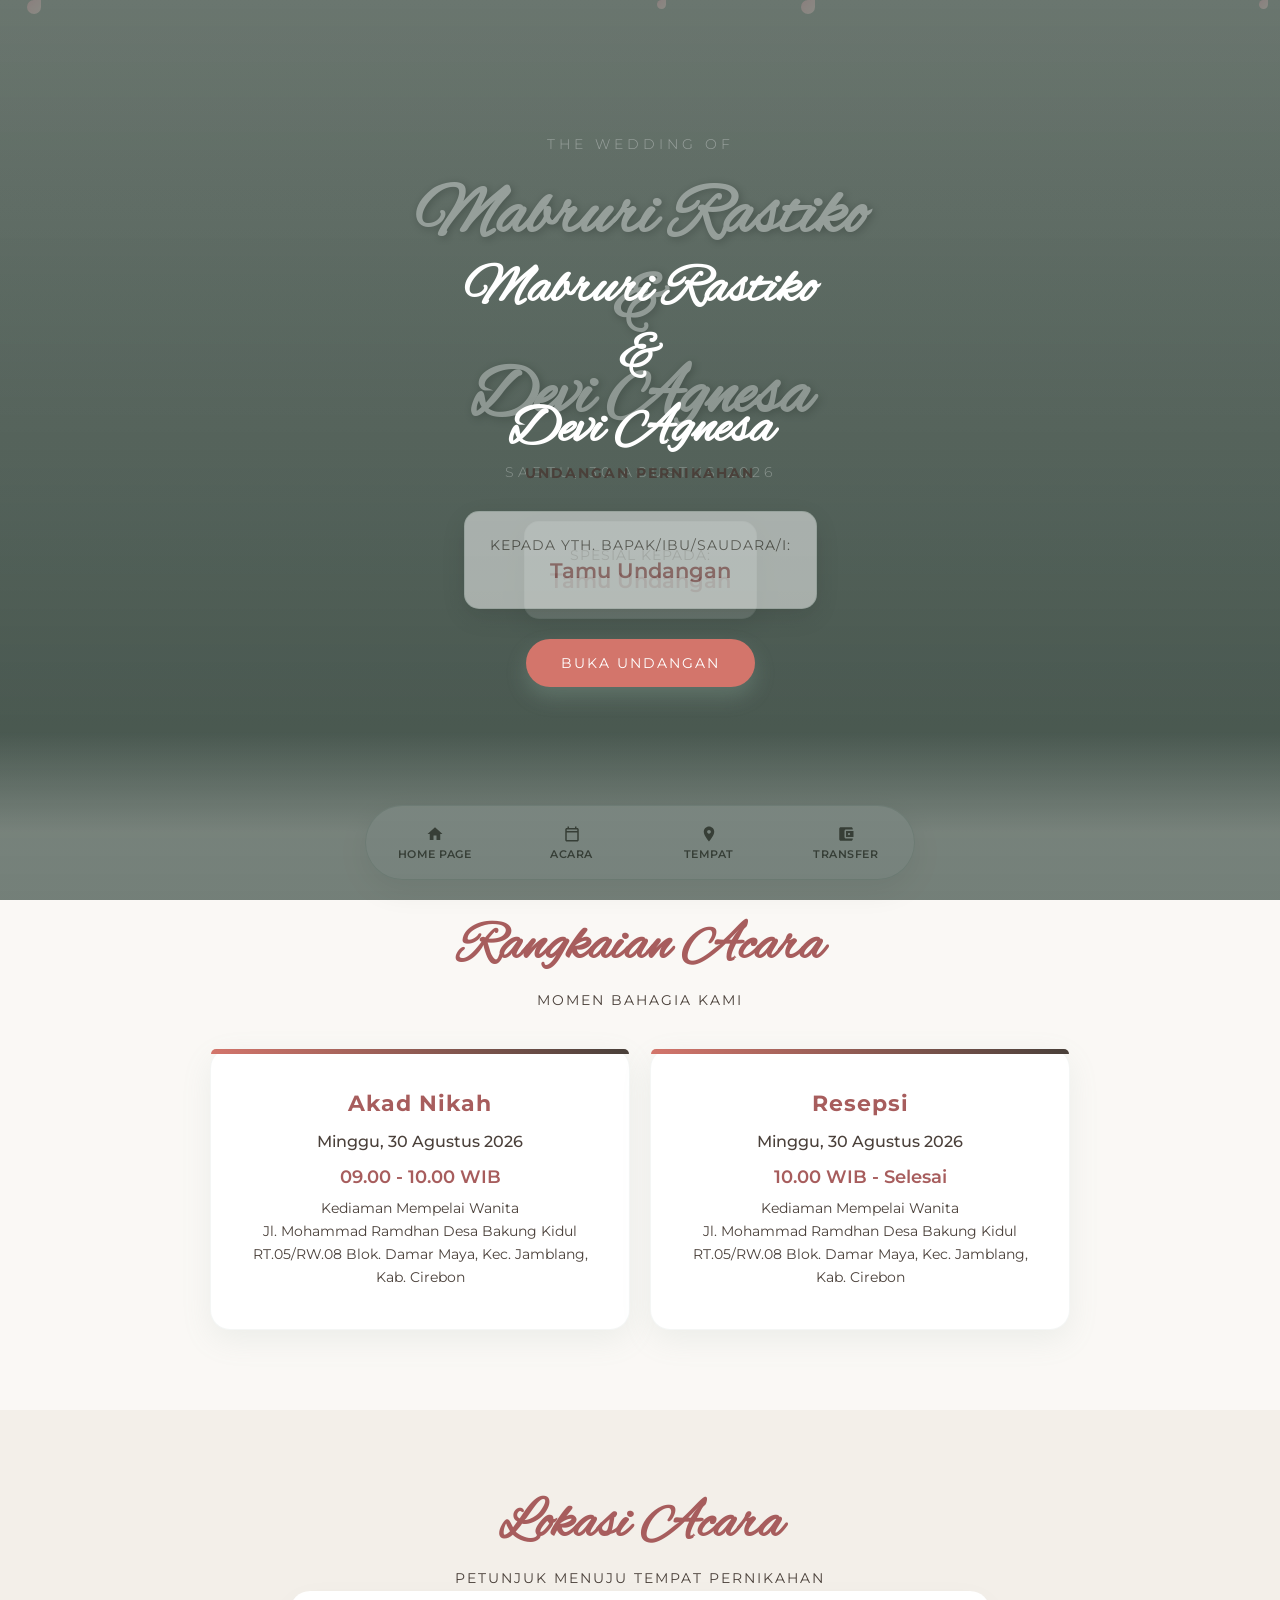
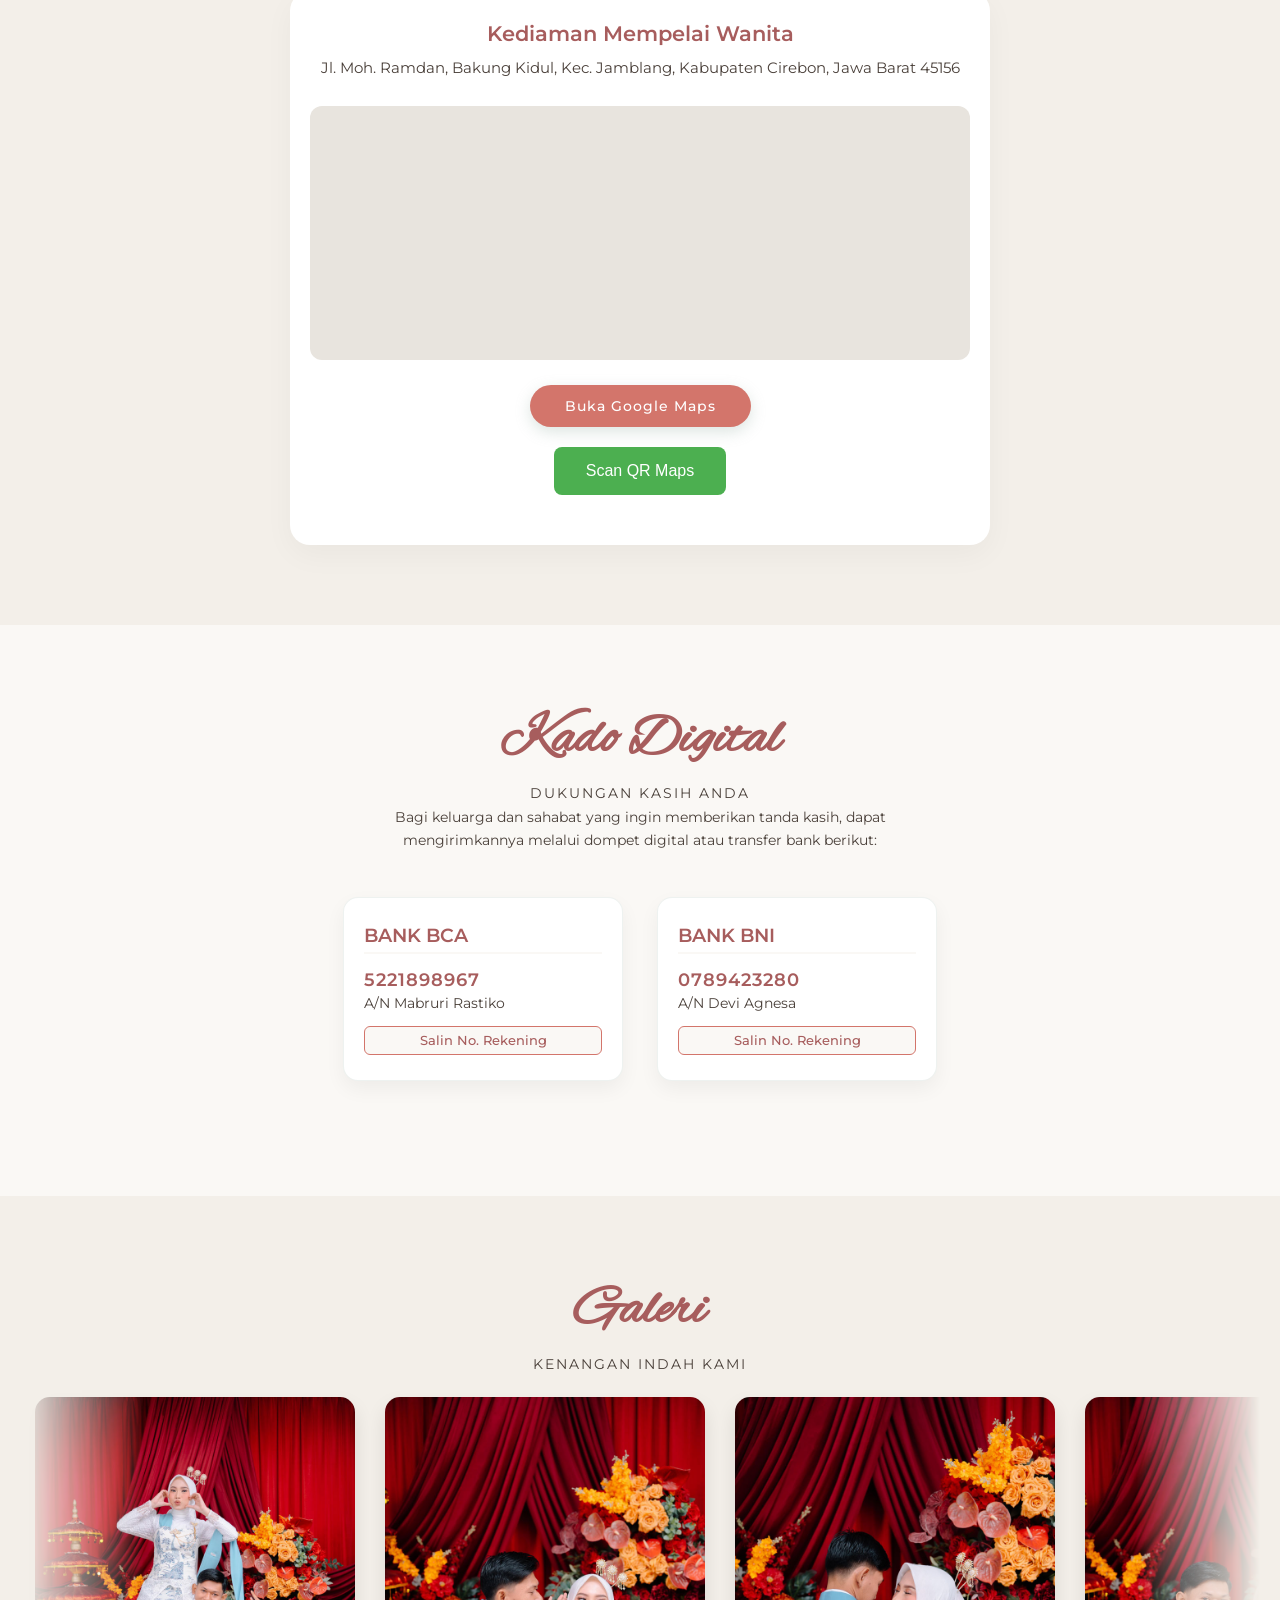
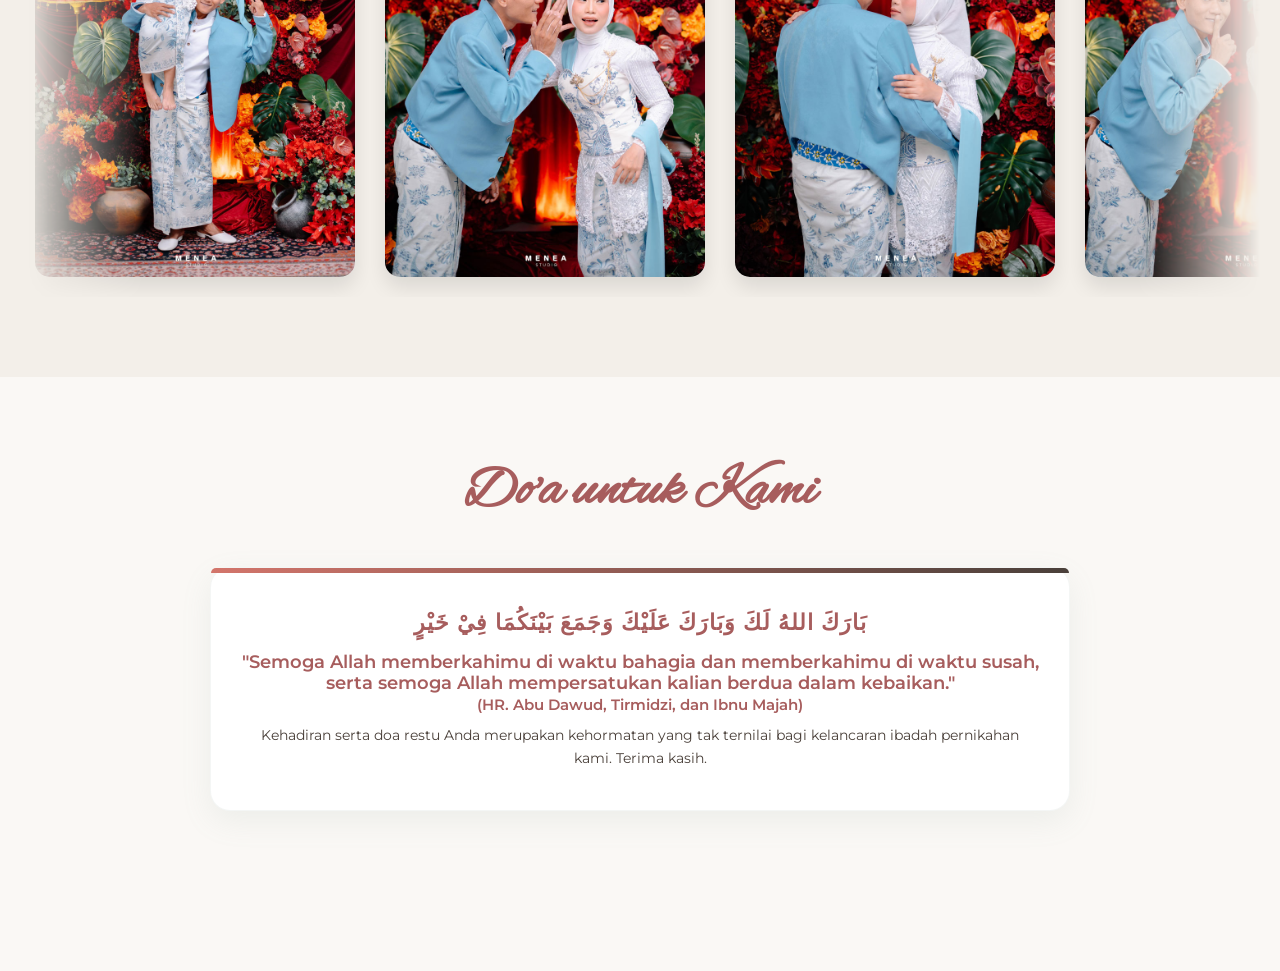
==== index.html @ abb22666 "Update index.html" ====
<!DOCTYPE html>
<html lang="id">
<head>
    <meta charset="UTF-8">
    <meta name="viewport" content="width=device-width, initial-scale=1.0">
    <meta property="og:image" content="https://raw.githubusercontent.com/CERBER17/UndiAi/refs/heads/main/img/imgpng01.jpg">
    <title>Undangan Pernikahan Mabruri Rastiko & Devi Agnesa</title>
    <!-- Google Fonts -->
    <link rel="preconnect" href="https://fonts.googleapis.com">
    <link rel="preconnect" href="https://fonts.gstatic.com" crossorigin>
    <link href="https://fonts.googleapis.com/css2?family=Alex+Brush&family=Montserrat:wght@300;400;500;600&display=swap" rel="stylesheet">
    <!-- css -->
    <link rel="stylesheet" href="css/qr.css">
   
    <style>
/* galeri slide */
/* --- 5. GALERI SECTION (Infinite Slider & Lazyload) --- */
        #galeri {
            overflow: hidden;
            width: 100%;
        }

        

        .slider-wrapper {
            position: relative;
            width: 100vw;
            max-width: 100%;
            overflow: hidden;
            padding: 20px 0;
            /* Gradient mask for smooth edge fading */
            mask-image: linear-gradient(to right, transparent, black 10%, black 90%, transparent);
            -webkit-mask-image: linear-gradient(to right, transparent, black 10%, black 90%, transparent);
        }

        .slider-track {
            display: flex;
            width: calc(300px * 10); /* Adjust based on image count * 2 for loop */
            animation: scroll 30s linear infinite;
        }

        .slider-track:hover {
            animation-play-state: paused;
        }

        .slide {
           /* width: 300px;
            height: 400px; */
            margin: 0 15px;
            border-radius: 15px;
            overflow: hidden;
            box-shadow: 0 10px 20px rgba(0,0,0,0.1);
            position: relative;
            background-color: #eee;
        }

       /* .slide img {
            width: 100%;
            height: 200px;
            object-fit: cover;
            transition: transform 0.5s ease;
            display: block;
        }
*/

        /* Lazy Load Effect */
        .slide img {
           width: 320px;
            height: 480px; 
            object-fit: cover;
            display: block ;
          /*  opacity: 0;
            transform: scale(1.05); */
            transition: opacity 1s ease, transform 1s ease;
        }
        .slide img.loaded {
            opacity: 1;
            transform: scale(1);
        }

        @keyframes scroll {
            0% { transform: translateX(0); }
            100% { transform: translateX(calc(-300px * 5 - 15px * 10)); } /* Scroll half the track */
        }

/* galeri slide */
        /* CSS Reset & Variabel */
        * {
            margin: 0;
            padding: 0;
            box-sizing: border-box;
            scroll-behavior: smooth;
        }

:root {
            --primary: #D3756B; /* Sage green estetik */
            --overlaytext: #FFF; /* Sage green estetik */
            --primary-dark: #A75D5D;
            --accent: #4A403A; /* Gold lembut */
            --bg-light: #faf8f5; /* Off-white hangat */
            --text-dark: #A75D5D;
            --text-muted: #4A403A;
}


        body {
            font-family: 'Montserrat', sans-serif;
            background-color: var(--bg-light);
            color: var(--text-dark);
            overflow-x: hidden;
            padding-bottom: 80px; /* Ruang untuk navbar bawah */
            text-align: center;
        }

        /* Efek Bunga Berjatuhan (Sakura/Kelopak) */
        .petal-container {
            position: fixed;
            top: 0;
            left: 0;
            width: 100%;
            height: 100%;
            pointer-events: none;
            z-index: 9999;
            overflow: hidden;
        }

        .petal {
            position: absolute;
            background: linear-gradient(135deg, #ffc0cb, #ffe4e1);
            border-radius: 150% 0 150% 150%;
            opacity: 0.6;
            animation: fall linear infinite;
        }

        @keyframes fall {
            0% {
                transform: translateY(-20px) rotate(0deg);
                opacity: 0;
            }
            10% {
                opacity: 0.8;
            }
            90% {
                opacity: 0.8;
            }
            100% {
                transform: translateY(105vh) translateX(80px) rotate(360deg);
                opacity: 0;
            }
        }

        /* Struktur Halaman / Section */
        section {
            min-height: 50vh;
            padding: 80px 20px;
            display: block;
            position: relative;
        }

        /* 1. HOME PAGE SECTION */
        #home {
            background: linear-gradient(rgba(44, 62, 53, 0.45), rgba(44, 62, 53, 0.65)), 
                        url('https://raw.githubusercontent.com/CERBER17/UndiAi/refs/heads/main/img/header.jpg?auto=format&fit=crop&w=1200&q=80') no-repeat center center/cover;
            color: #fff;
            padding-top: 15vh;
            
           }

        #home::after {
            content: '';
            position: absolute;
            bottom: 0;
            left: 0;
            width: 100%;
            height: 100px;
            background: linear-gradient(to top, var(--bg-light), transparent);
        }

        .home-title {
            font-family: 'Alex Brush', cursive;
            font-size: 4.5rem;
            color: #fff;
            text-shadow: 2px 2px 8px rgba(0,0,0,0.3);
            margin: 20px 0;
            animation: fadeIn 2s ease-in-out;
        }

        .home-subtitle {
            font-size: 0.9rem;
            letter-spacing: 4px;
            text-transform: uppercase;
            font-weight: 300;
        }
 
        .home-date {
            font-size: 1.2rem;
            letter-spacing: 2px;
            border-top: 1px solid rgba(255,255,255,0.4);
            border-bottom: 1px solid rgba(255,255,255,0.4);
            padding: 10px 25px;
            margin-top: 25px;
            display: inline-block;
        }

        /* Box Nama Tamu Digital */
        .guest-box {
            background: rgba(255, 255, 255, 0.9);
            color: var(--text-dark);
            padding: 25px;
            border-radius: 15px;
            display: inline-block;
            margin-top: 40px;
            box-shadow: 0 8px 25px rgba(0,0,0,0.2);
            opacity: 0.5;
            max-width: 90%,
            width: 320px;
            border: 1px solid rgba(143, 168, 155, 0.3);
        }

        .guest-box p {
            font-size: 0.85rem;
            text-transform: uppercase;
            letter-spacing: 1px;
            color: var(--text-muted);
            margin-bottom: 5px;
        }

        .guest-name {
            font-size: 1.3rem;
            font-weight: 600;
            color: var(--primary-dark);
        }

        /* 2. ACARA SECTION */
        #acara {
            background-color: var(--bg-light);
        }

        .section-title {
            font-family: 'Alex Brush', cursive;
            font-size: 3.5rem;
            color: var(--primary-dark);
            margin-bottom: 10px;
        }

        .section-subtitle {
            font-size: 0.85rem;
            letter-spacing: 2px;
            text-transform: uppercase;
            color: var(--text-muted);
            margin-bottom: 5px;
        }

        .container-box {
            max-width: 900px;
            margin: 40px auto 0 auto;
            width: 100%;
            display: table;
            table-layout: fixed;
            border-collapse: separate;
            border-spacing: 20px 0;
        }

        .acara-card {
            display: table-cell;
            background: #ffffff;
            padding: 40px 30px;
            border-radius: 20px;
            box-shadow: 0 10px 30px rgba(143, 168, 155, 0.12);
            border: 1px solid rgba(143, 168, 155, 0.1);
            transition: transform 0.3s ease, box-shadow 0.3s ease;
            position: relative;
            vertical-align: top;
        }

        .acara-card:hover {
            transform: translateY(-5px);
            box-shadow: 0 15px 35px rgba(143, 168, 155, 0.22);
        }

        .acara-card::before {
            content: '';
            position: absolute;
            top: 0;
            left: 0;
            width: 100%;
            height: 5px;
            background: linear-gradient(to right, var(--primary), var(--accent));
            border-radius: 20px 20px 0 0;
        }

        .acara-card h3 {
            font-size: 1.4rem;
            color: var(--primary-dark);
            margin-bottom: 15px;
            letter-spacing: 1px;
        }

        .acara-card .time {
            font-size: 1.1rem;
            font-weight: 600;
            color: var(--text-dark);
            margin-bottom: 10px;
        }

        .acara-card .date {
            color: var(--accent);
            font-weight: 500;
            margin-bottom: 15px;
        }

        /* 3. TEMPAT SECTION */
        #tempat {
            background-color: #f3efe9;
        }

        .map-box {
            width: 100%;
            max-width: 700px;
            background: #fff;
            padding: 30px 20px;
            border-radius: 20px;
            margin: 0 auto;
            box-shadow: 0 10px 30px rgba(0,0,0,0.04);
        }

        .venue-name {
            font-size: 1.3rem;
            font-weight: 600;
            margin-bottom: 10px;
            color: var(--primary-dark);
        }

        .venue-address {
            font-size: 0.95rem;
            color: var(--text-muted);
            margin-bottom: 25px;
            line-height: 1.6;
        }

        .btn-maps {
            display: inline-block;
            padding: 12px 35px;
            background-color: var(--primary);
            color: white;
            text-decoration: none;
            border-radius: 25px;
            font-weight: 500;
            font-size: 0.9rem;
            letter-spacing: 1px;
            box-shadow: 0 5px 15px rgba(143, 168, 155, 0.3);
            transition: all 0.3s ease;
        }

        .btn-maps:hover {
            background-color: var(--primary-dark);
            transform: translateY(-2px);
        }

        /* 4. TRANSFER SECTION */
        #transfer {
            background-color: var(--bg-light);
        }

        .transfer-container {
            max-width: 800px;
            margin: 30px auto 0 auto;
            text-align: center;
        }

        .card-row {
            display: block;
            margin-bottom: 20px;
        }

        .transfer-card {
            display: inline-block;
            width: 280px;
            background: white;
            padding: 25px 20px;
            margin: 15px;
            border-radius: 15px;
            box-shadow: 0 8px 20px rgba(0,0,0,0.05);
            border: 1px solid rgba(143, 168, 155, 0.15);
            text-align: left;
            vertical-align: top;
            position: relative;
        }

        .bank-logo {
            font-size: 1.2rem;
            font-weight: 600;
            color: var(--primary-dark);
            margin-bottom: 15px;
            border-bottom: 2px solid var(--bg-light);
            padding-bottom: 5px;
        }

        .account-number {
            font-size: 1.1rem;
            font-weight: 600;
            letter-spacing: 1px;
            margin-bottom: 5px;
            color: var(--text-dark);
        }

        .account-name {
            font-size: 0.85rem;
            color: var(--text-muted);
            margin-bottom: 15px;
        }

        .btn-copy {
            background: var(--bg-light);
            border: 1px solid var(--primary);
            color: var(--primary-dark);
            padding: 6px 12px;
            font-size: 0.8rem;
            border-radius: 6px;
            cursor: pointer;
            width: 100%;
            font-family: 'Montserrat', sans-serif;
            font-weight: 500;
            transition: all 0.2s ease;
            text-align: center;
        }

        .btn-copy:hover {
            background: var(--primary);
            color: white;
        }


   /* Galeri
        .gallery-grid {
            display: grid;
            grid-template-columns: repeat(auto-fit, minmax(140px, 1fr));
            gap: 15px;
            margin-top: 20px;
        }

        .gallery-item {
            border-radius: 15px;
            overflow: hidden;
            position: relative;
            box-shadow: 0 5px 15px rgba(0,0,0,0.1);
        }

        .gallery-item img {
            width: 100%;
            height: 200px;
            object-fit: cover;
            transition: transform 0.5s ease;
            display: block;
        }

        .gallery-item:hover img {
            transform: scale(1.15);
        }

       */

        
        /* KONTROL AUDIO (BACKSOUND) */
        .audio-control {
            position: fixed;
            top: 20px;
            right: 20px;
            z-index: 10000;
            background: rgba(255, 255, 255, 0.9);
            backdrop-filter: blur(5px);
            border: 1px solid rgba(143, 168, 155, 0.3);
            width: 45px;
            height: 45px;
            border-radius: 50%;
            display: flex;
            justify-content: center;
            align-items: center;
            cursor: pointer;
            box-shadow: 0 4px 15px rgba(0,0,0,0.1);
        }

        .audio-icon {
            width: 20px;
            height: 20px;
            fill: var(--primary-dark);
        }

        /* SCREEN OVERLAY (GATE) */
        .overlay-gate {
             background: linear-gradient(rgba(44, 62, 53, 0.45), rgba(44, 62, 53, 0.65)), 
                        url('https://raw.githubusercontent.com/CERBER17/UndiAi/refs/heads/main/img/overlaybg4.jpg') no-repeat center center/cover;
            position: fixed;
            top: 0;
            left: 0;
            width: 100%;
            height: 100%;
            z-index: 100000;
            display: block;
            padding-top: 25vh;
            transition: opacity 0.8s ease, visibility 0.8s ease;
        }

        /* SCREEN OVERLAY (GATE) default
        .overlay-gate {
            position: fixed;
            top: 0;
            left: 0;
            width: 100%;
            height: 100%;
            z-index: 100000;
            background: var(--bg-light);
            display: block;
            padding-top: 25vh;
            transition: opacity 0.8s ease, visibility 0.8s ease;
        }
*/
        .overlay-gate.hide {
            opacity: 0;
            visibility: hidden;
        }

        .gate-btn {
            padding: 15px 35px;
            background: var(--primary);
            color: white;
            border: none;
            border-radius: 30px;
            font-family: 'Montserrat', sans-serif;
            font-size: 0.9rem;
            letter-spacing: 2px;
            cursor: pointer;
            box-shadow: 0 10px 20px rgba(143, 168, 155, 0.3);
            transition: all 0.3s ease;
            margin-top: 30px;
            text-transform: uppercase;
        }

        .gate-btn:hover {
            background: var(--primary-dark);
            transform: translateY(-2px);
        }

        /* 5. BOTTOM NAVIGATION BAR DENGAN EFEK CSS3 */
        .bottom-nav {
            position: fixed;
            bottom: 0;
            left: 0;
            width: 100%;
            height: 70px;
            background: rgba(255, 255, 255, 0.95);
            backdrop-filter: blur(10px);
            box-shadow: 0 -5px 25px rgba(0, 0, 0, 0.05);
            display: table;
            table-layout: fixed;
            z-index: 999;
            border-top: 1px solid rgba(143, 168, 155, 0.2);
        }

        .nav-item {
            display: table-cell;
            text-decoration: none;
            color: var(--text-muted);
            vertical-align: middle;
            font-size: 0.7rem;
            font-weight: 600;
            letter-spacing: 0.5px;
            text-transform: uppercase;
            position: relative;
            transition: all 0.3s ease;
        }

        .nav-icon {
            display: block;
            margin: 0 auto 4px auto;
            transition: transform 0.3s cubic-bezier(0.175, 0.885, 0.32, 1.275);
        }

        /* Efek Hover & Animasi CSS3 */
        .nav-item::after {
            content: '';
            position: absolute;
            bottom: 0;
            left: 50%;
            width: 0;
            height: 4px;
            background: var(--primary);
            border-radius: 4px 4px 0 0;
            transition: all 0.3s ease;
            transform: translateX(-50%);
        }

        .nav-item:hover {
            color: var(--primary-dark);
        }

        .nav-item:hover .nav-icon {
            transform: translateY(-5px) scale(1.15);
        }

        .nav-item:hover::after {
            width: 50%;
        }

        /* Responsif untuk Layar HP / Mobile */
        @media (max-width: 767px) {
            .container-box {
                display: block;
            }
            .acara-card {
                display: block;
                width: 100%;
                margin-bottom: 25px;
            }
            .transfer-card {
                width: 90%;
                margin: 10px auto;
                display: block;
            }
            .home-title {
                font-size: 3.2rem;
            }
        }

        /* Responsif Tablet & Desktop untuk Navbar Melayang */
        @media (min-width: 768px) {
            .bottom-nav {
                width: 550px;
                left: 50%;
                transform: translateX(-50%);
                bottom: 20px;
                border-radius: 40px;
                border: 1px solid rgba(143, 168, 155, 0.3);
                box-shadow: 0 10px 30px rgba(0,0,0,0.08);
                height: 75px;
            }
            .nav-item::after {
                bottom: 4px;
            }
        }

        @keyframes fadeIn {
            from { opacity: 0; transform: translateY(15px); }
            to { opacity: 1; transform: translateY(0); }
        }
    </style>
</head>
<body>

    <!-- Overlay Pembuka (Gate) -->
    <div class="overlay-gate" id="overlayGate">
        <h2 style="font-family: 'Alex Brush', cursive; font-size: 3.5rem; color: var(--overlaytext); padding-top: 30px;">Mabruri Rastiko <br>&<br> Devi Agnesa</h2>
       
        <h3 style="font-size: 0.85rem; letter-spacing: 2px; color: var(--text-muted); margin-bottom: 20px;">UNDANGAN PERNIKAHAN</h3>
        
        <div class="guest-box" style="margin-top: 10px; background: #fff;">
            <p>Kepada Yth. Bapak/Ibu/Saudara/i:</p>
            <div class="guest-name" id="guestNameGate">Tamu Undangan</div>
        </div>
        <br>
        <button class="gate-btn" onclick="openInvitation()">Buka Undangan</button>
    </div>

    <!-- Container Kelopak Bunga Berjatuhan -->
    <div class="petal-container" id="petalContainer"></div>

    <!-- Kontrol Tombol Audio Musik -->
    <div class="audio-control" onclick="toggleAudio()" id="audioButton" style="display: none;">
        <svg class="audio-icon" id="audioIcon" viewBox="0 0 24 24">
            <path d="M12 3v18.177l-5.646-5.646H2V8.469h4.354L12 3zm2 5.086c1.425.688 2.4 2.153 2.4 3.864 0 1.711-.975 3.177-2.4 3.864v-1.638c.614-.523 1-1.298 1-2.226 0-.928-.386-1.703-1-2.226V8.086z"/>
        </svg>
    </div>

    <!-- Elemen Audio Backsound -->
    <audio id="backsound" loop>
        <source src="https://mabruri-devi.web.id/backsound.mp3" type="audio/mpeg">
    </audio>

    <!-- 1. SECTION HOME -->
    <section id="home">
        <p class="home-subtitle">The Wedding of</p>
        <h1 class="home-title">Mabruri Rastiko <br>&<br> Devi Agnesa</h1>
        <p class="home-subtitle">Sabtu, 30 Agustus 2026</p>
        
        <div class="guest-box">
            <p>Spesial Kepada:</p>
            <div class="guest-name" id="guestNameHome">Tamu Undangan</div>
        </div>
<br><br><br><br><br><br><br><br>
    </section>

    <!-- 2. SECTION ACARA -->
    <section id="acara">
        <h2 class="section-title">Rangkaian Acara</h2>
        <p class="section-subtitle">Momen Bahagia Kami</p>
        
        <div class="container-box">
            <div class="acara-card">
                <h3>Akad Nikah</h3>
                <p class="date">Minggu, 30 Agustus 2026</p>
                <p class="time">09.00 - 10.00 WIB</p>
                <p style="font-size: 0.9rem; color: var(--text-muted); line-height: 1.6;">Kediaman Mempelai Wanita<br>Jl. Mohammad Ramdhan Desa Bakung Kidul
RT.05/RW.08 Blok. Damar Maya, Kec. Jamblang, Kab. Cirebon</p>
            </div>
            
            <div class="acara-card">
                <h3>Resepsi</h3>
                <p class="date">Minggu, 30 Agustus 2026</p>
                <p class="time">10.00 WIB - Selesai</p>
                <p style="font-size: 0.9rem; color: var(--text-muted); line-height: 1.6;">Kediaman Mempelai Wanita<br>Jl. Mohammad Ramdhan Desa Bakung Kidul
RT.05/RW.08 Blok. Damar Maya, Kec. Jamblang, Kab. Cirebon</p>
            </div>
        </div>
    </section>

    <!-- 3. SECTION TEMPAT -->
    <section id="tempat">
        <h2 class="section-title">Lokasi Acara</h2>
        <p class="section-subtitle">Petunjuk Menuju Tempat Pernikahan</p>
        
        <div class="map-box">
            <div class="venue-name">Kediaman Mempelai Wanita</div>
            <div class="venue-address">Jl. Moh. Ramdan, Bakung Kidul, Kec. Jamblang, Kabupaten Cirebon, Jawa Barat 45156</div>
            <div style="width: 100%; height: 250px; background: #e8e4de; border-radius: 12px; margin-bottom: 25px; display: table; text-align: center;"> 
               <iframe 
  src="https://maps.google.com/maps?q=Sari%20permak,%20Bakung%20Kidul,%20Kec.%20Jamblang,%20Kabupaten%20Cirebon&t=&z=16&ie=UTF8&iwloc=&output=embed" 
  width="auto" 
  height="250" 
  style="border:0;" 
  allowfullscreen="" 
  loading="lazy" 
  referrerpolicy="no-referrer-when-downgrade">
               </iframe>
                
                
                <span style="display: table-cell; vertical-align: middle; color: var(--text-muted); font-size: 0.9rem;"></span>
            </div>
            <a href="https://maps.app.goo.gl/cnckYYtmLDHRdu21A?g_st=iw
                " target="_blank" class="btn-maps">Buka Google Maps</a>
        

<!-- Tombol untuk memunculkan Popup -->
    <div style="text-align: center;">
        <button id="scanBtn" class="btn-scan">Scan QR Maps</button>
    </div>
</div>
    <!-- Elemen Modal (Popup) -->
    <div id="qrModal" class="modal">
        <div class="modal-content">
            <span class="close">&times;</span>
            <h2>Lokasi Acara</h2>
            <p>Silakan scan QR Code di bawah ini:</p>
            <!-- Gambar QR Code dari link QuickChart sebelumnya -->
            <img src="https://quickchart.io/qr?text=https%3A%2F%2Fmaps.google.com%2F%3Fq%3D-6.661583%2C108.488278&size=300" alt="QR Code" class="qr-image">
        </div>
    </div>

    <!-- Skrip Javascript untuk mengatur Popup -->
    <script>
        // Mengambil elemen-elemen HTML
        var modal = document.getElementById("qrModal");
        var btn = document.getElementById("scanBtn");
        var span = document.getElementsByClassName("close")[0];

        // Ketika pengguna mengklik tombol, tampilkan modal
        btn.onclick = function() {
            modal.style.display = "block";
        }

        // Ketika pengguna mengklik tanda 'X', sembunyikan modal
        span.onclick = function() {
            modal.style.display = "none";
        }

        // Ketika pengguna mengklik area di luar popup, sembunyikan modal
        window.onclick = function(event) {
            if (event.target == modal) {
                modal.style.display = "none";
            }
        }
    </script>

        
    </section>

    <!-- 4. SECTION TRANSFER -->
    <section id="transfer">
        <h2 class="section-title">Kado Digital</h2>
        <p class="section-subtitle">Dukungan Kasih Anda</p>
        <p style="font-size: 0.9rem; color: var(--text-muted); max-width: 600px; margin: 0 auto 20px auto; line-height: 1.6;">
            Bagi keluarga dan sahabat yang ingin memberikan tanda kasih, dapat mengirimkannya melalui dompet digital atau transfer bank berikut:
        </p>
        
        <div class="transfer-container">
            <!-- Row Bank -->
            <div class="card-row">
                <div class="transfer-card">
                    <div class="bank-logo">BANK BCA</div>
                    <div class="account-number" id="bca-num">5221898967</div>
                    <div class="account-name">A/N Mabruri Rastiko</div>
                    <button class="btn-copy" onclick="copyText('bca-num')">Salin No. Rekening</button>
                </div>
                
                <div class="transfer-card">
                    <div class="bank-logo">BANK BNI</div>
                    <div class="account-number" id="mandiri-num">0789423280</div>
                    <div class="account-name">A/N Devi Agnesa</div>
                    <button class="btn-copy" onclick="copyText('mandiri-num')">Salin No. Rekening</button>
                </div>
            </div>
            
            <!-- Row E-Wallet 
            <div class="card-row">
                <div class="transfer-card">
                    <div class="bank-logo">DANA</div>
                    <div class="account-number" id="dana-num">089518798358</div>
                    <div class="account-name">A/N Mabruri Rastiko</div>
                    <button class="btn-copy" onclick="copyText('dana-num')">Salin Nomor DANA</button>
                </div>
                -->
               <!--  <div class="transfer-card">
                    <div class="bank-logo">OVO</div>
                    <div class="account-number" id="ovo-num">089987654321</div>
                    <div class="account-name">A/N Romeo Montague</div>
                    <button class="btn-copy" onclick="copyText('ovo-num')">Salin Nomor OVO</button>
                </div> -->
            </div>
        </div>
    </section>
    
 <!-- 5. Galeri 
    <div id="galeri" class="section">
        <h2>Galeri Kami</h2>
        <div class="gallery-grid">
            <div class="gallery-item">
                <img src="/IMG-20260805-WA0026.jpg?auto=format&fit=crop&w=400&q=80" loading="lazy"  alt="Prewedding 1">
            </div>
            <div class="gallery-item">
                <img src="/IMG-20260805-WA0025.jpg?auto=format&fit=crop&w=400&q=80" loading="lazy"  alt="Prewedding 2">
            </div>
            <div class="gallery-item">
                <img src="/IMG-20260805-WA0024.jpg?auto=format&fit=crop&w=400&q=80" loading="lazy"  alt="Prewedding 3">
            </div>
            <div class="gallery-item">
                <img src="/IMG-20260805-WA0022.jpg?auto=format&fit=crop&w=400&q=80" loading="lazy"  alt="Prewedding 4">
            </div>
        </div>
    </div> -->

    <!-- 5. GALERI (Infinite Loop + Lazyload) -->
    <section id="tempat">
        <h2 class="section-title">Galeri</h2>
        <p class="section-subtitle">Kenangan Indah Kami</p>
        
        <div class="slider-wrapper">
            <div class="slider-track">
                 <!-- Cloned 5 images for infinite loop effect -->
                <div class="slide"><img src="/img/imgpng01.jpg?auto=format&fit=crop&w=400&q=80" alt="Galeri 1 Clone" class="lazy"></div>
                <div class="slide"><img src="/img/imgpng02.jpg?auto=format&fit=crop&w=400&q=80" alt="Galeri 2 Clone" class="lazy"></div>
                <div class="slide"><img src="/img/imgpng03.jpg?auto=format&fit=crop&w=400&q=80" alt="Galeri 3 Clone" class="lazy"></div>
                <div class="slide"><img src="/img/imgpng04.jpg?auto=format&fit=crop&w=400&q=80" alt="Galeri 4 Clone" class="lazy"></div>
                <div class="slide"><img src="/img/imgpng05.jpg?auto=format&fit=crop&w=400&q=80" alt="Galeri 5 Clone" class="lazy"></div>
                <div class="slide"><img src="/img/imgpng06.jpg?auto=format&fit=crop&w=400&q=80" alt="Galeri 5 Clone" class="lazy"></div>
            </div>
        </div>
    </section>
    
<!-- 6. FOOTER DOA -->
<section id="acara">
        <h2 class="section-title">Do'a untuk Kami</h2>
<div class="container-box">
            <div class="acara-card">
                <h3>   بَارَكَ اللهُ لَكَ وَبَارَكَ عَلَيْكَ وَجَمَعَ بَيْنَكُمَا فِيْ خَيْرٍ</h3>
                <p class="time">
            "Semoga Allah memberkahimu di waktu bahagia dan memberkahimu di waktu susah, serta semoga Allah mempersatukan kalian berdua dalam kebaikan."<br><small>(HR. Abu Dawud, Tirmidzi, dan Ibnu Majah)</small></p>
                <p style="font-size: 0.9rem; color: var(--text-muted); line-height: 1.6;">Kehadiran serta doa restu Anda merupakan kehormatan yang tak ternilai bagi kelancaran ibadah pernikahan kami. Terima kasih.</p>
            </div>       
</div>
</section>



    
    <!-- 5. BOTTOM NAVIGATION BAR (CSS3 EFFECTS) -->
    <nav class="bottom-nav">
        <a href="#home" class="nav-item">
            <svg class="nav-icon" width="18" height="18" viewBox="0 0 24 24" fill="currentColor">
                <path d="M10 20v-6h4v6h5v-8h3L12 3 2 12h3v8z"/>
            </svg>
            <span>Home Page</span>
        </a>
        <a href="#acara" class="nav-item">
            <svg class="nav-icon" width="18" height="18" viewBox="0 0 24 24" fill="currentColor">
                <path d="M19 4h-1V2h-2v2H8V2H6v2H5c-1.11 0-1.99.9-1.99 2L3 20c0 1.1.89 2 2 2h14c1.1 0 2-.9 2-2V6c0-1.1-.9-2-2-2zm0 16H5V10h14v10zm0-12H5V6h14v2z"/>
            </svg>
            <span>Acara</span>
        </a>
        <a href="#tempat" class="nav-item">
            <svg class="nav-icon" width="18" height="18" viewBox="0 0 24 24" fill="currentColor">
                <path d="M12 2C8.13 2 5 5.13 5 9c0 5.25 7 13 7 13s7-7.75 7-13c0-3.87-3.13-7-7-7zm0 9.5c-1.38 0-2.5-1.12-2.5-2.5s1.12-2.5 2.5-2.5 2.5 1.12 2.5 2.5-1.12 2.5-2.5 2.5z"/>
            </svg>
            <span>Tempat</span>
        </a>
        <a href="#transfer" class="nav-item">
            <svg class="nav-icon" width="18" height="18" viewBox="0 0 24 24" fill="currentColor">
                <path d="M21 18v1c0 1.1-.9 2-2 2H5c-1.11 0-2-.9-2-2V5c0-1.1.89-2 2-2h14c1.1 0 2 .9 2 2v1h-9c-1.11 0-2 .9-2 2v8c0 1.1.89 2 2 2h9zm-9-2h10V8H12v8zm4-2.5c-.83 0-1.5-.67-1.5-1.5s.67-1.5 1.5-1.5 1.5.67 1.5 1.5-.67 1.5-1.5 1.5z"/>
            </svg>
            <span>Transfer</span>
        </a>
    </nav>

    <!-- JAVASCRIPT LOGIC -->
    <script>
        // Ambil Nama Tamu dari Parameter URL (?to=Nama+Tamu)
        const urlParams = new URLSearchParams(window.location.search);
        const guestName = urlParams.get('to');
        if (guestName) {
            const formattedName = decodeURIComponent(guestName.replace(/\+/g, ' '));
            document.getElementById('guestNameGate').innerText = formattedName;
            document.getElementById('guestNameHome').innerText = formattedName;
        }

        // Efek Bunga Berjatuhan (Petals)
        const container = document.getElementById('petalContainer');
        function createPetal() {
            const petal = document.createElement('div');
            petal.classList.add('petal');
            
            const size = Math.random() * 8 + 8; 
            petal.style.width = `${size}px`;
            petal.style.height = `${size}px`;
            petal.style.left = `${Math.random() * 100}vw`;
            
            const duration = Math.random() * 5 + 5; 
            petal.style.animationDuration = `${duration}s`;
            
            const delay = Math.random() * 4;
            petal.style.animationDelay = `${delay}s`;
            
            container.appendChild(petal);

            setTimeout(() => {
                petal.remove();
            }, (duration + delay) * 1000);
        }
        setInterval(createPetal, 450);

        // Kontrol Audio & Gate Pembuka
        const audio = document.getElementById('backsound');
        const audioButton = document.getElementById('audioButton');
        const overlayGate = document.getElementById('overlayGate');

        function openInvitation() {
            overlayGate.classList.add('hide');
            audioButton.style.display = 'flex';
            audio.play().catch(error => console.log("Autoplay ditangguhkan oleh browser"));
        }

        function toggleAudio() {
            if (audio.paused) {
                audio.play();
                document.getElementById('audioIcon').style.opacity = '1';
            } else {
                audio.pause();
                document.getElementById('audioIcon').style.opacity = '0.4';
            }
        }

        // Fungsi Salin Teks Rekening
        function copyText(elementId) {
            const textToCopy = document.getElementById(elementId).innerText;
            navigator.clipboard.writeText(textToCopy).then(() => {
                alert("Nomor rekening/e-wallet berhasil disalin: " + textToCopy);
            }).catch(err => {
                console.error("Gagal menyalin teks: ", err);
            });
        }


        
    </script>
</body>
</html>
---- css/qr.css ----
/* Gaya untuk tombol Scan QR */
        .btn-scan {
            background-color: #4CAF50;
            color: white;
            padding: 15px 32px;
            text-align: center;
            font-size: 16px;
            margin: 20px;
            cursor: pointer;
            border: none;
            border-radius: 8px;
            transition: background-color 0.3s;
        }

        .btn-scan:hover {
            background-color: #45a049;
        }

        /* Gaya untuk latar belakang Modal (Popup) */
        .modal {
            display: none; /* Sembunyikan modal secara default */
            position: fixed;
            z-index: 1;
            left: 0;
            top: 0;
            width: 100%;
            height: 100%;
            background-color: rgba(0,0,0,0.5); /* Latar belakang gelap transparan */
        }

        /* Gaya untuk konten di dalam Popup */
        .modal-content {
            background-color: #f9f9f9;
            margin: 10% auto; /* Jarak dari atas dan posisikan di tengah */
            padding: 20px;
            border: 1px solid #888;
            width: 90%;
            max-width: 350px;
            text-align: center;
            border-radius: 12px;
            box-shadow: 0 4px 8px rgba(0,0,0,0.2);
        }

        /* Gaya untuk gambar QR Code */
        .qr-image {
            width: 100%;
            max-width: 250px;
            margin-top: 15px;
        }

        /* Gaya untuk tombol Close (X) */
        .close {
            color: #aaa;
            float: right;
            font-size: 28px;
            font-weight: bold;
            cursor: pointer;
        }

        .close:hover,
        .close:focus {
            color: black;
            text-decoration: none;
        }
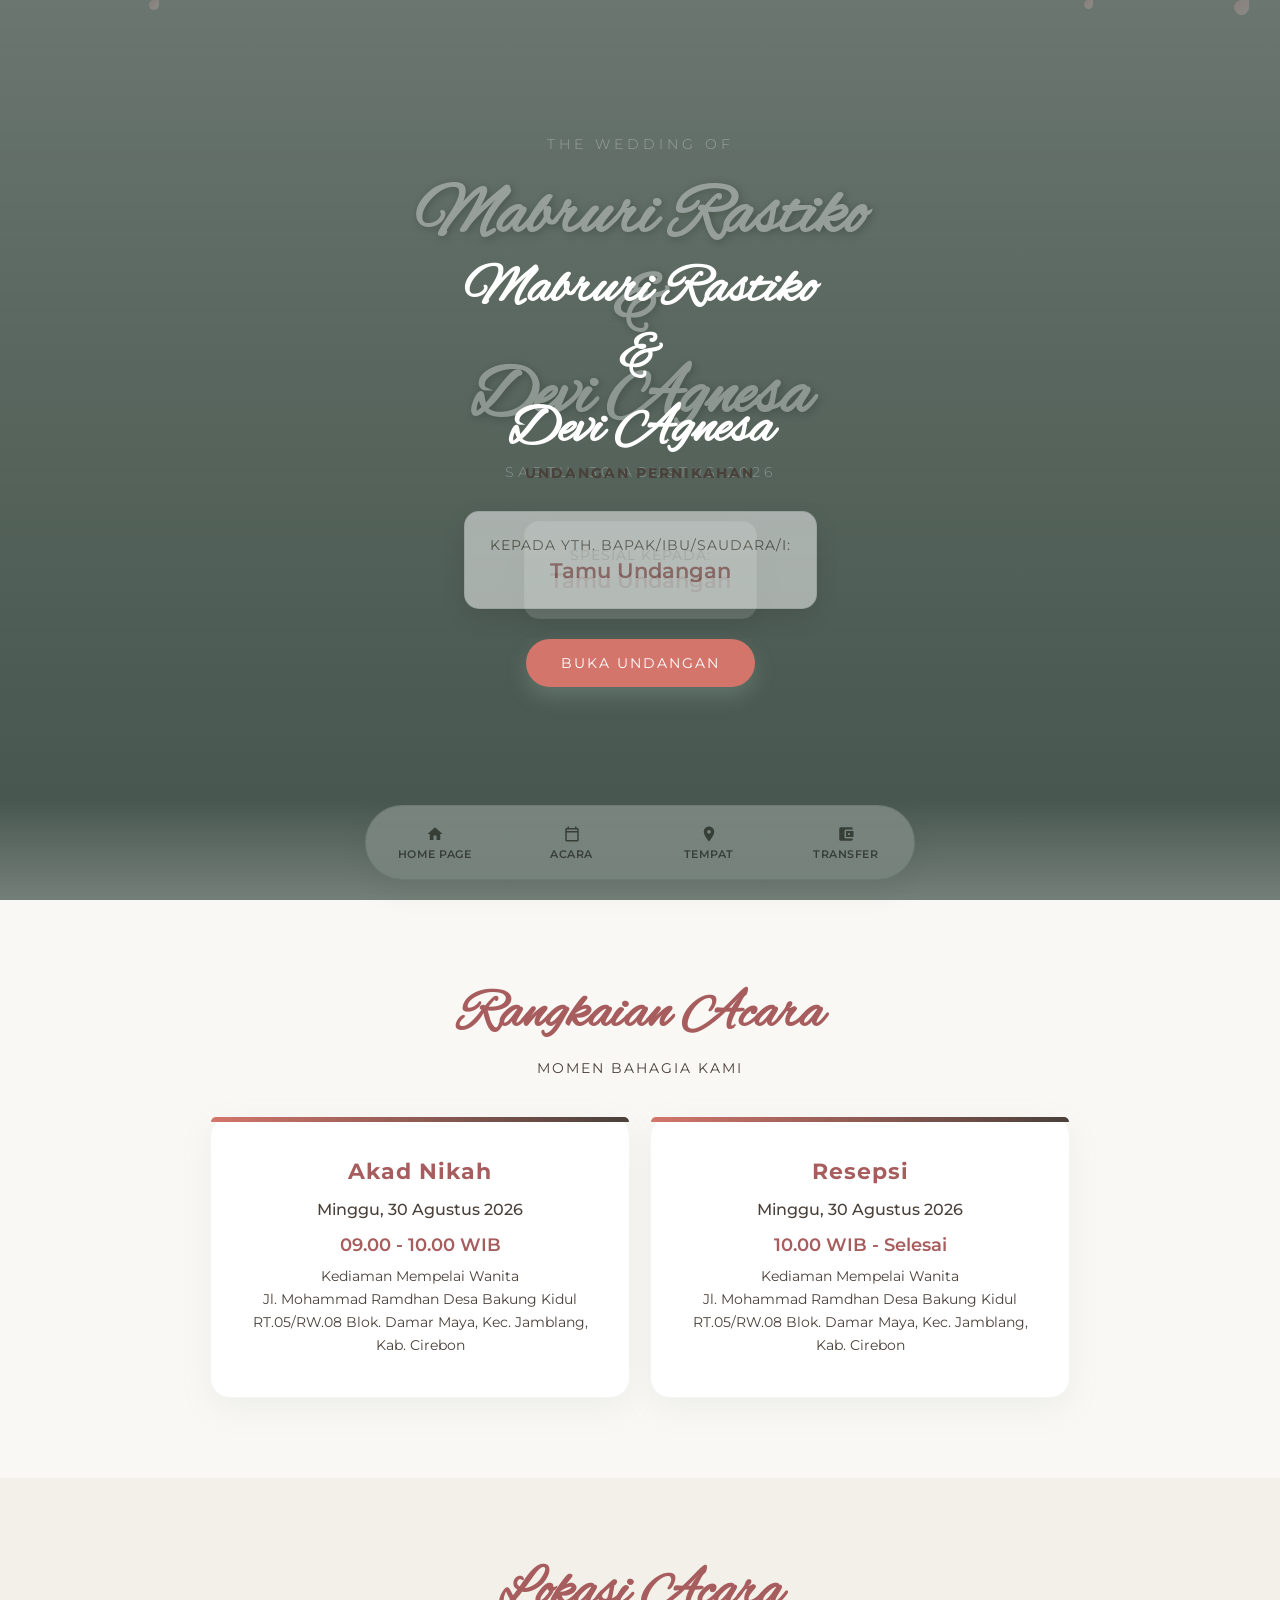
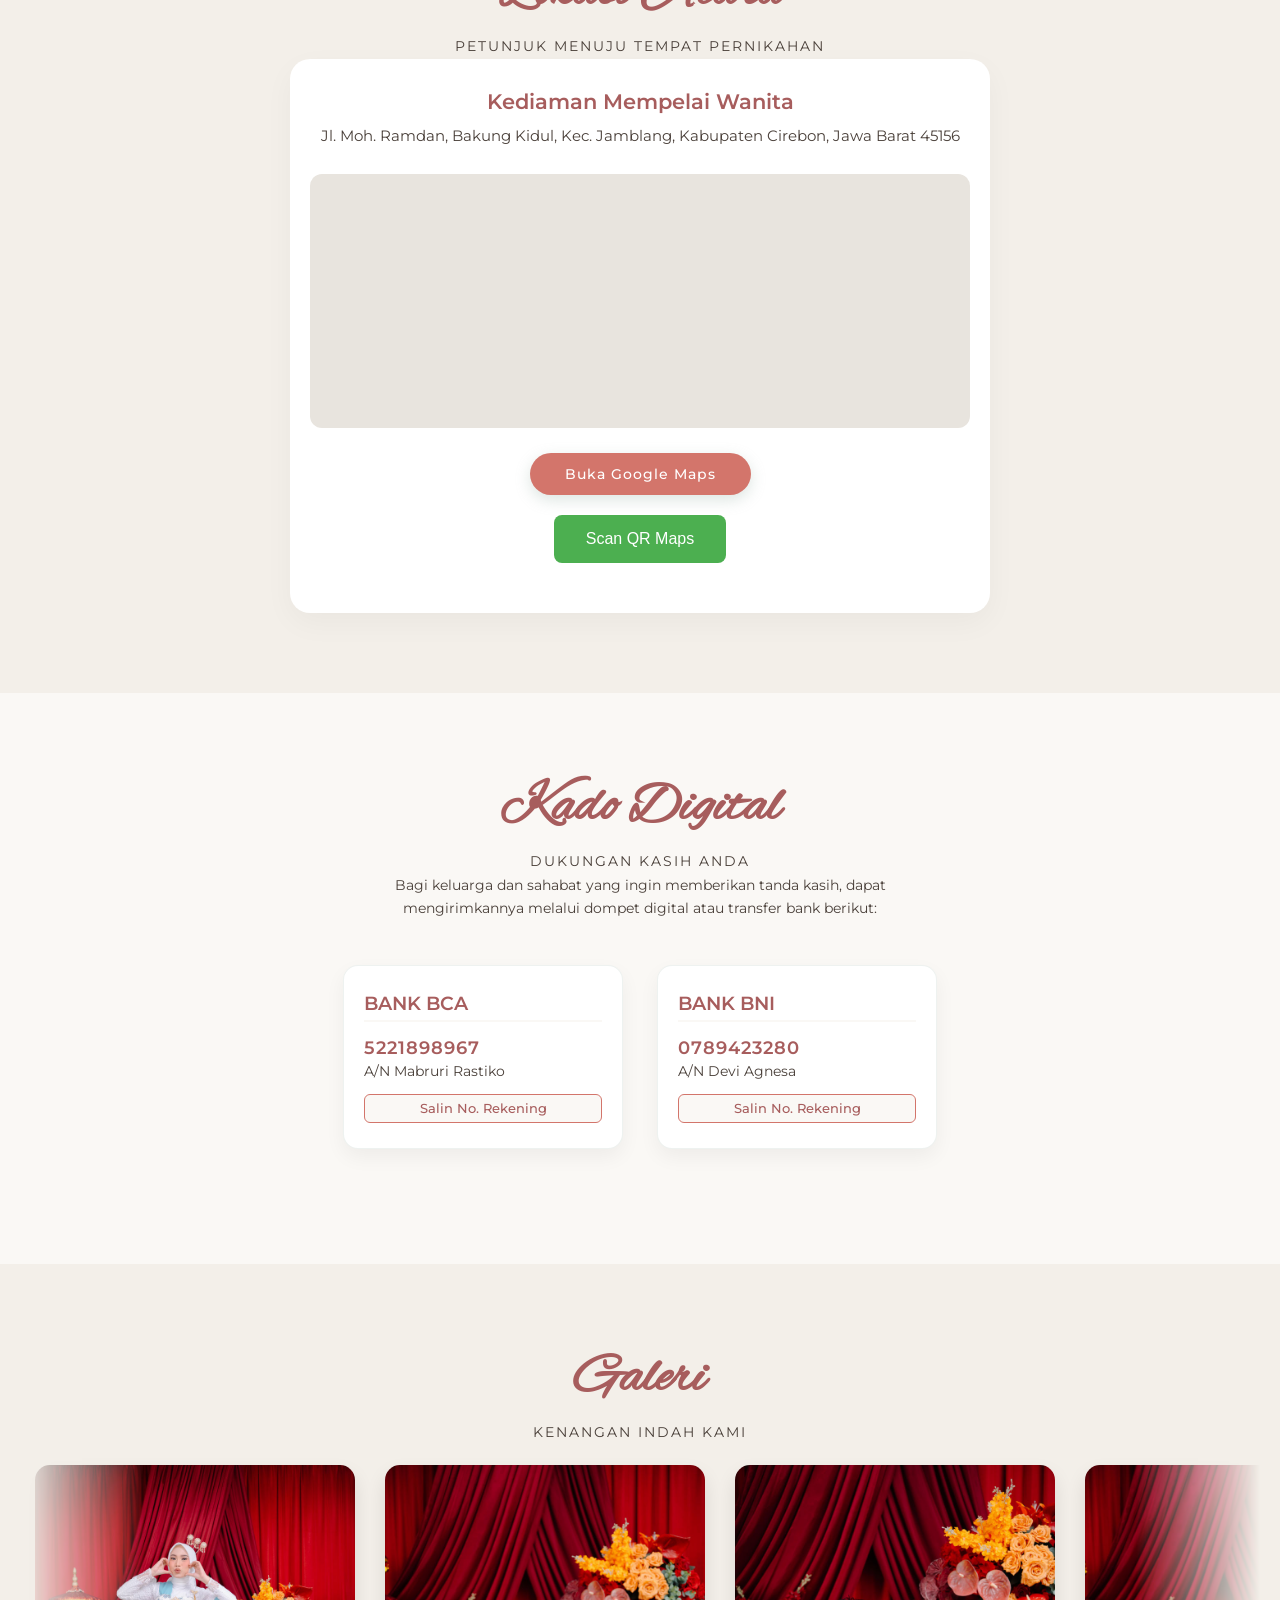
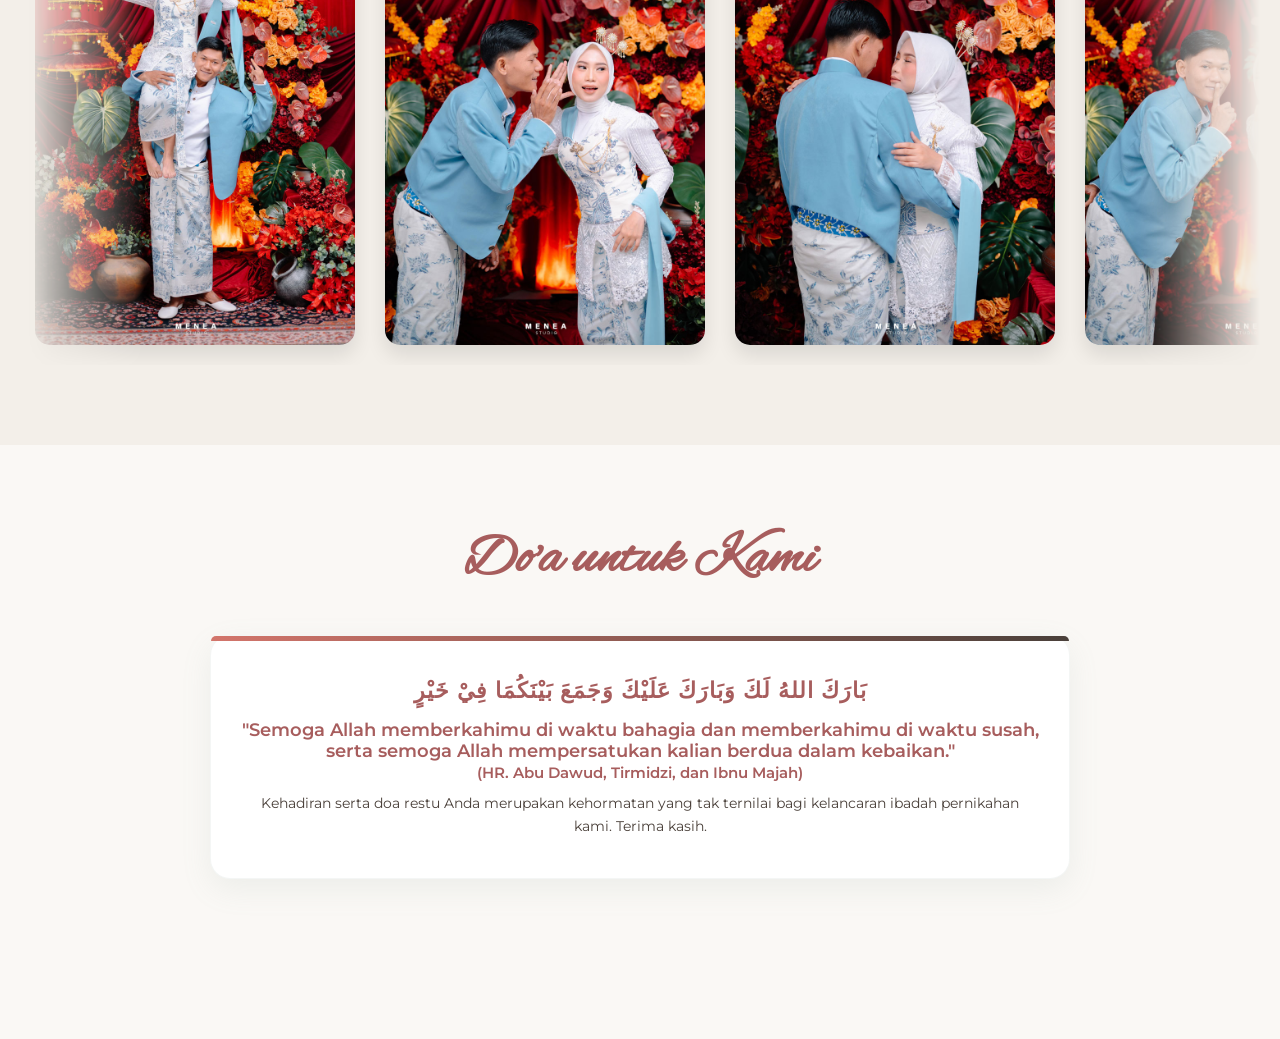
==== commit 8f6ab887: "Update index.html" ====
--- a/index.html
+++ b/index.html
@@ -157,6 +157,15 @@
             position: relative;
         }
 
+
+/* Struktur Halaman / Secti*/
+        secti {
+            min-height: 100vh;
+            padding: 80px 20px;
+            display: block;
+            position: relative;
+        }
+
         /* 1. HOME PAGE SECTION */
         #home {
             background: linear-gradient(rgba(44, 62, 53, 0.45), rgba(44, 62, 53, 0.65)), 
@@ -677,7 +686,7 @@
     </audio>
 
     <!-- 1. SECTION HOME -->
-    <section id="home">
+    <secti id="home">
         <p class="home-subtitle">The Wedding of</p>
         <h1 class="home-title">Mabruri Rastiko <br>&<br> Devi Agnesa</h1>
         <p class="home-subtitle">Sabtu, 30 Agustus 2026</p>
@@ -687,7 +696,7 @@
             <div class="guest-name" id="guestNameHome">Tamu Undangan</div>
         </div>
 <br><br><br><br><br><br><br><br>
-    </section>
+    </secti>
 
     <!-- 2. SECTION ACARA -->
     <section id="acara">
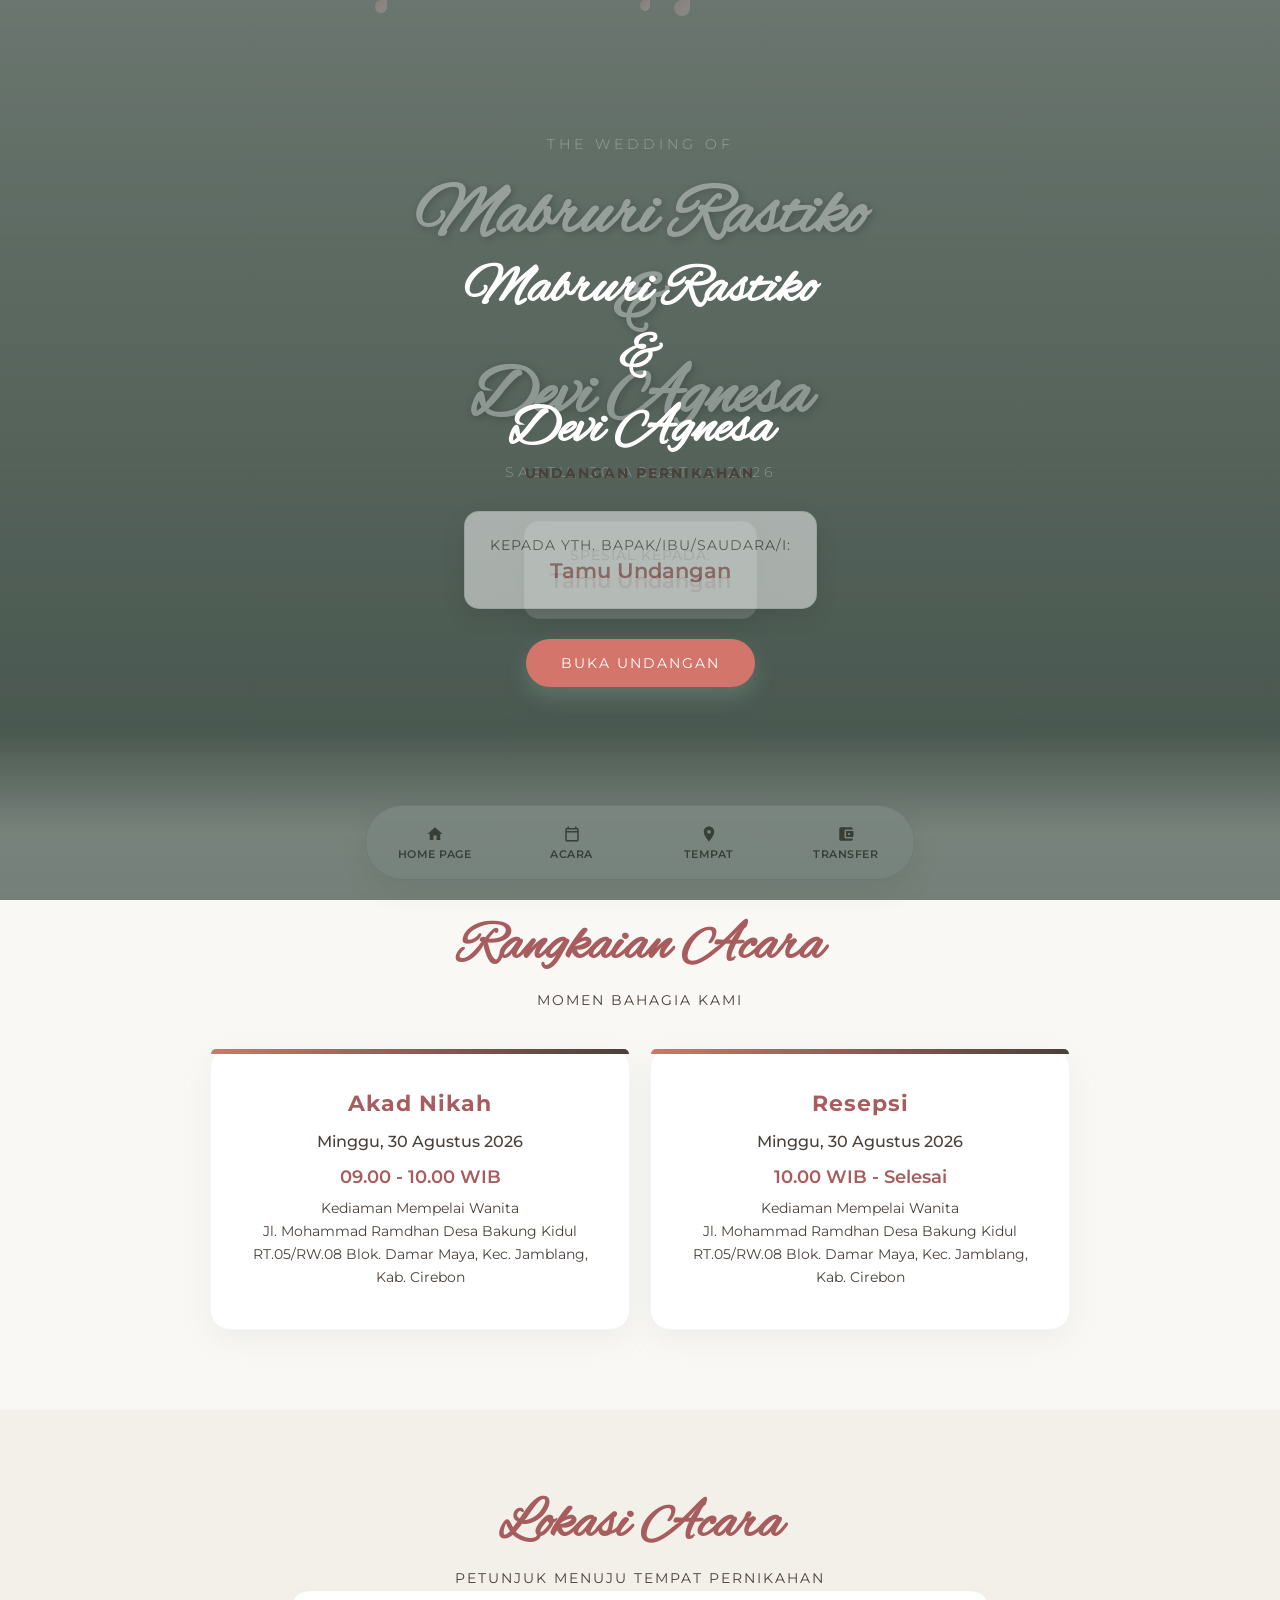
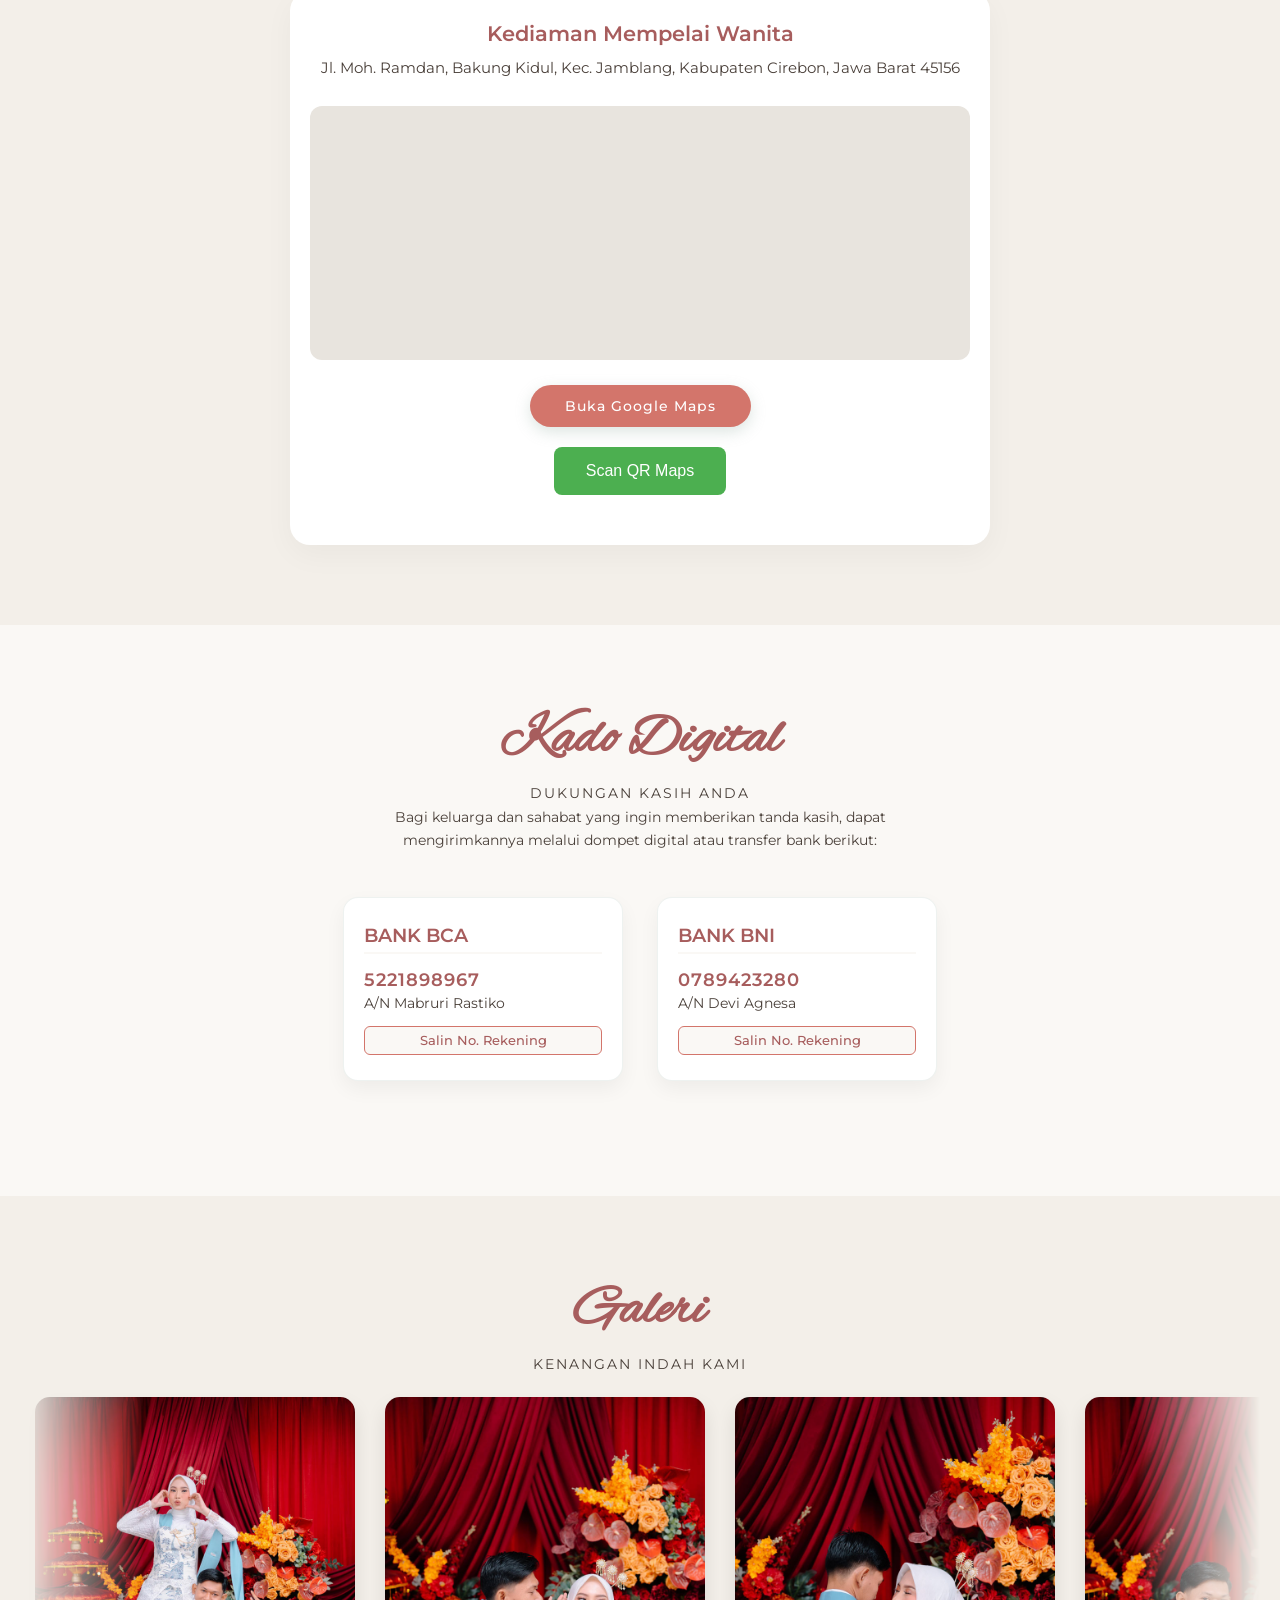
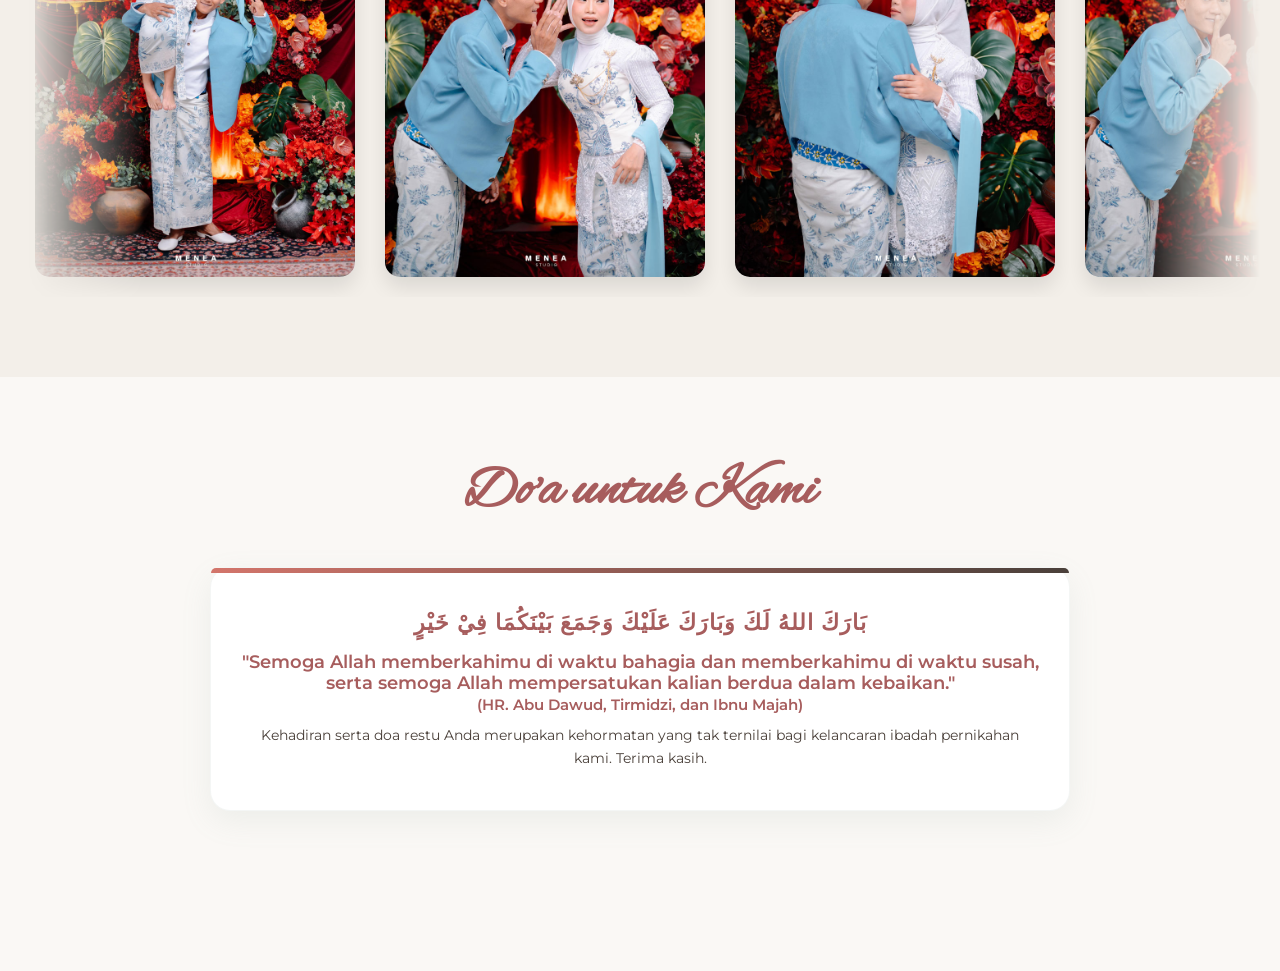
==== commit 81887dd7: "Update index.html" ====
--- a/index.html
+++ b/index.html
@@ -160,7 +160,7 @@
 
 /* Struktur Halaman / Secti*/
         secti {
-            min-height: 100vh;
+            min-height: 80vh;
             padding: 80px 20px;
             display: block;
             position: relative;
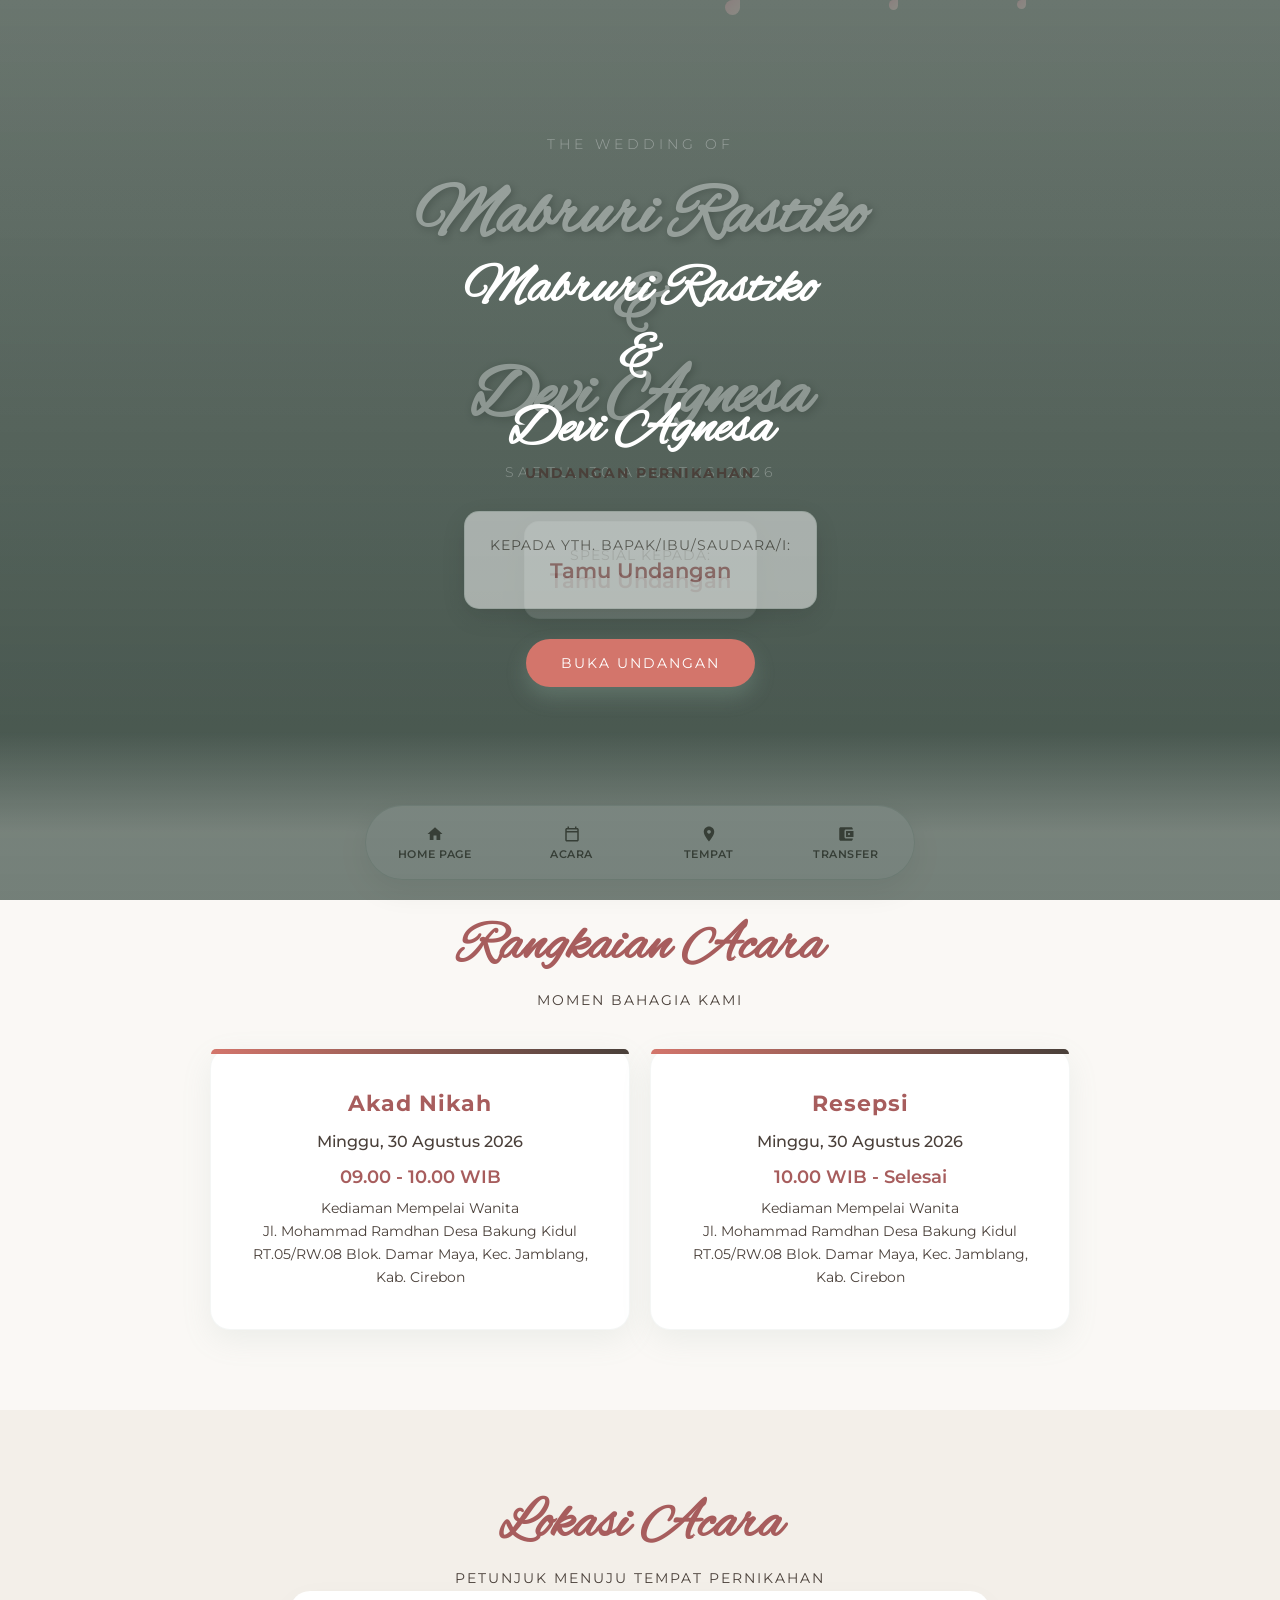
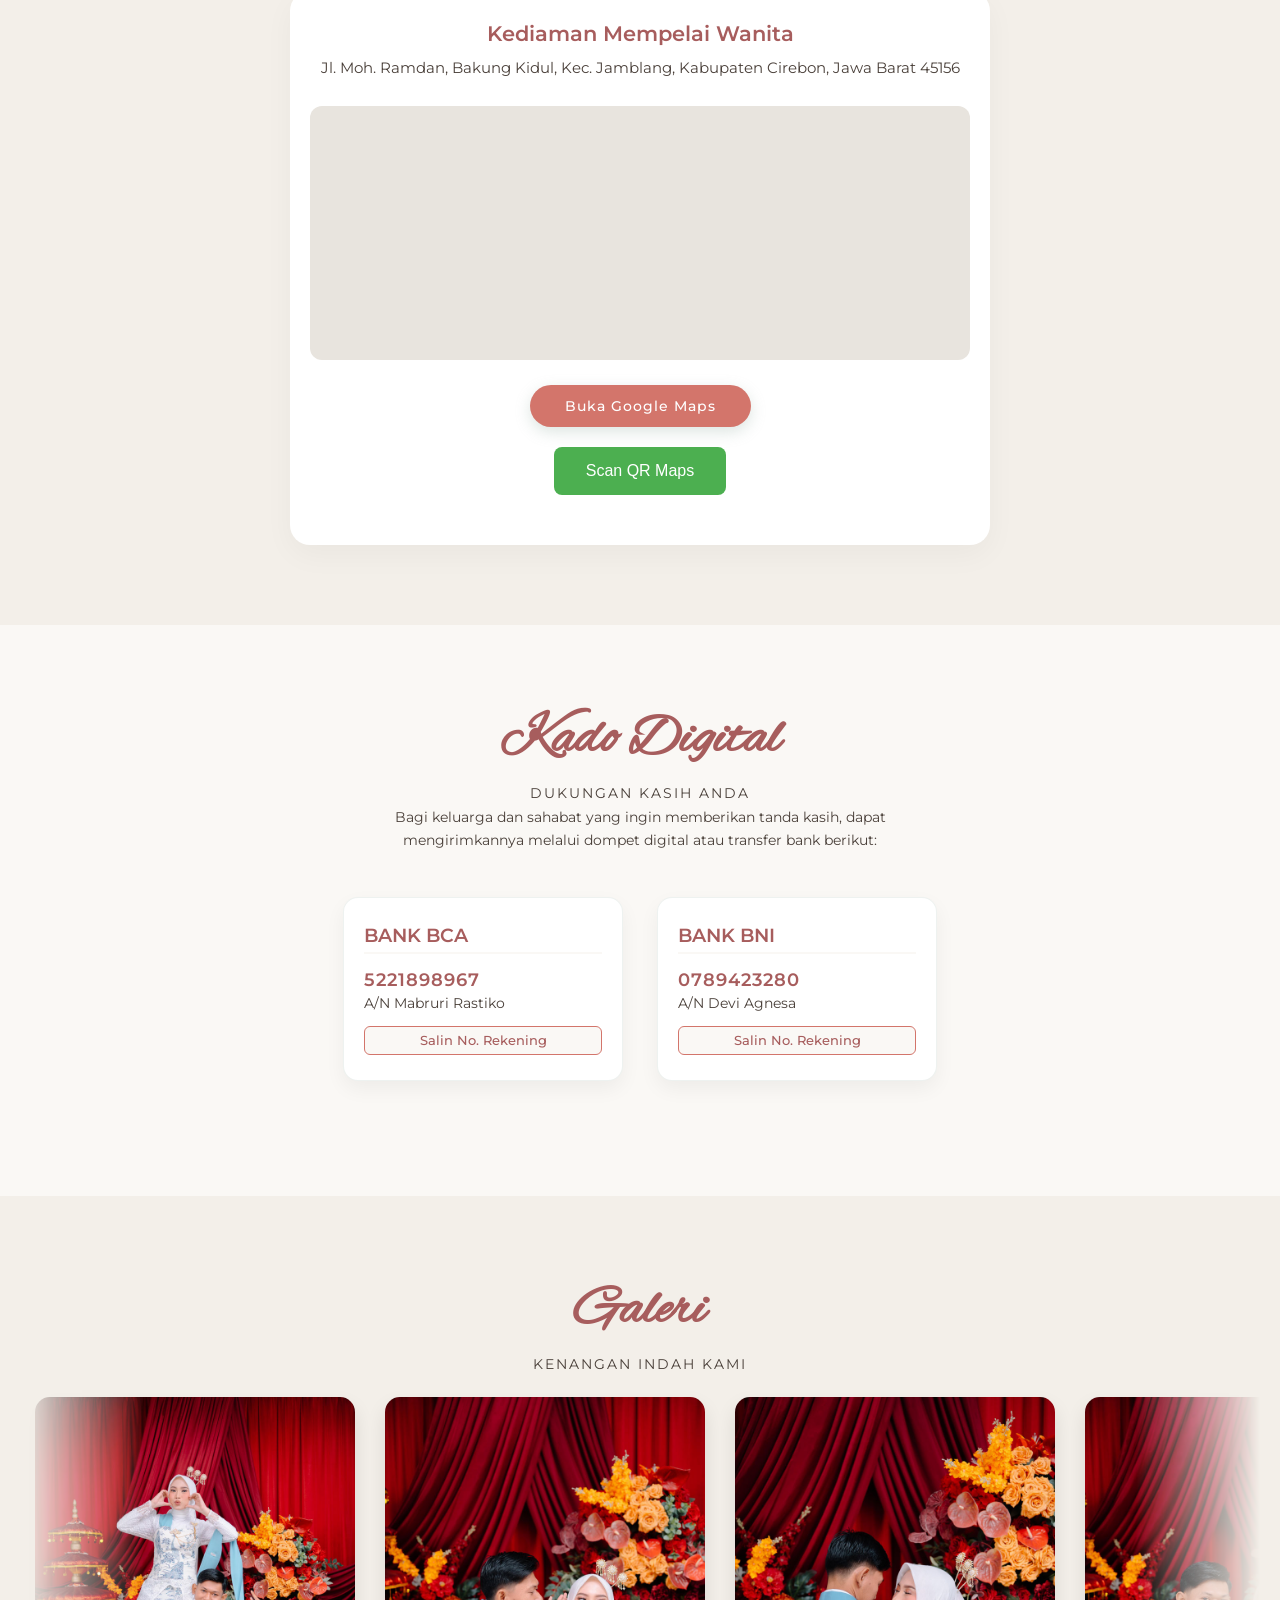
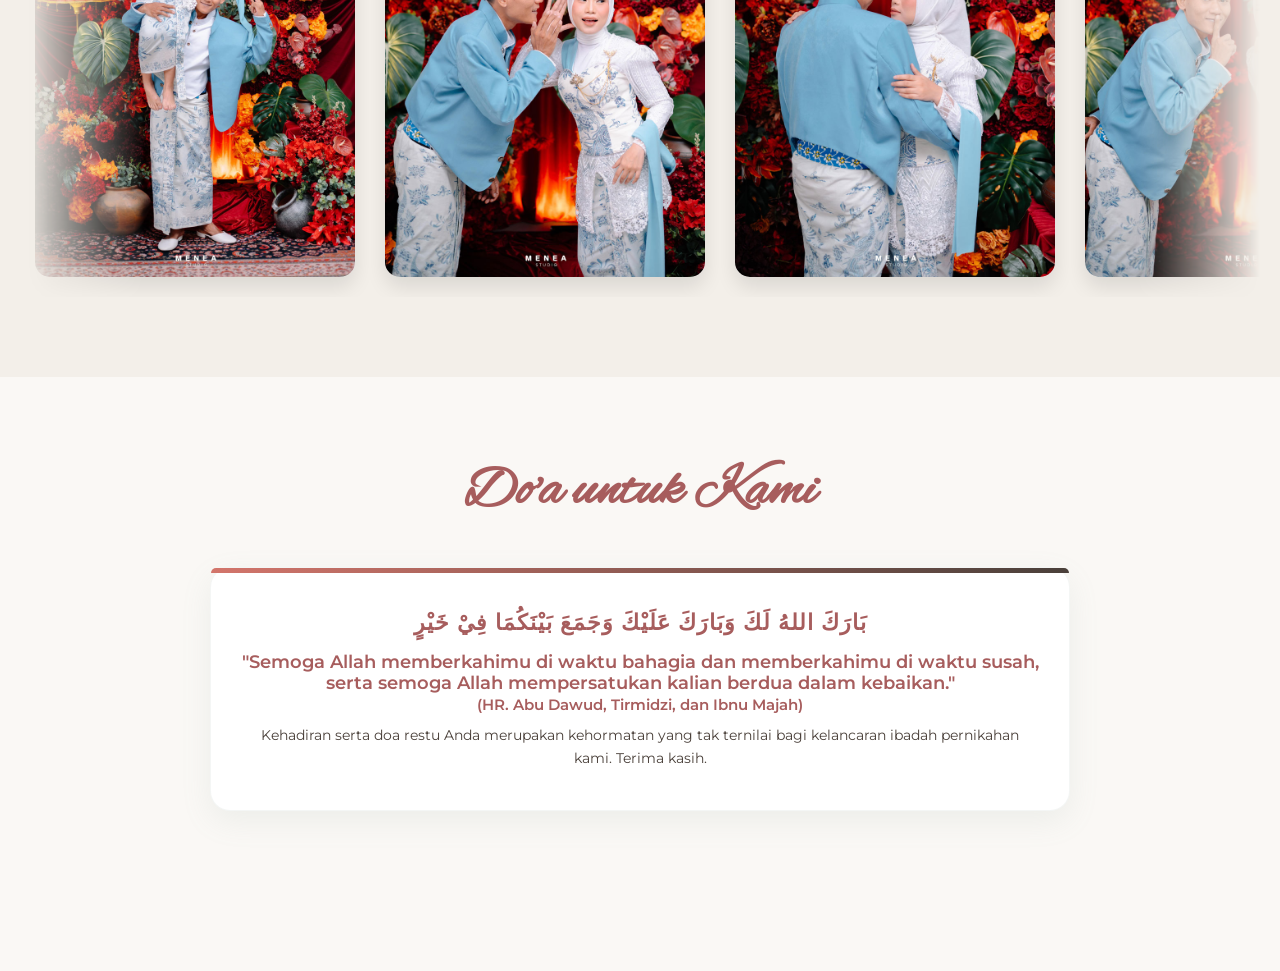
==== commit 4e0b68a2: "Update index.html" ====
--- a/index.html
+++ b/index.html
@@ -20,6 +20,9 @@
             width: 100%;
         }
 
+        #galery {
+            background-color: #f3efe9;
+        }
         
 
         .slider-wrapper {
@@ -857,7 +860,7 @@
     </div> -->
 
     <!-- 5. GALERI (Infinite Loop + Lazyload) -->
-    <section id="tempat">
+    <section id="galery">
         <h2 class="section-title">Galeri</h2>
         <p class="section-subtitle">Kenangan Indah Kami</p>
         
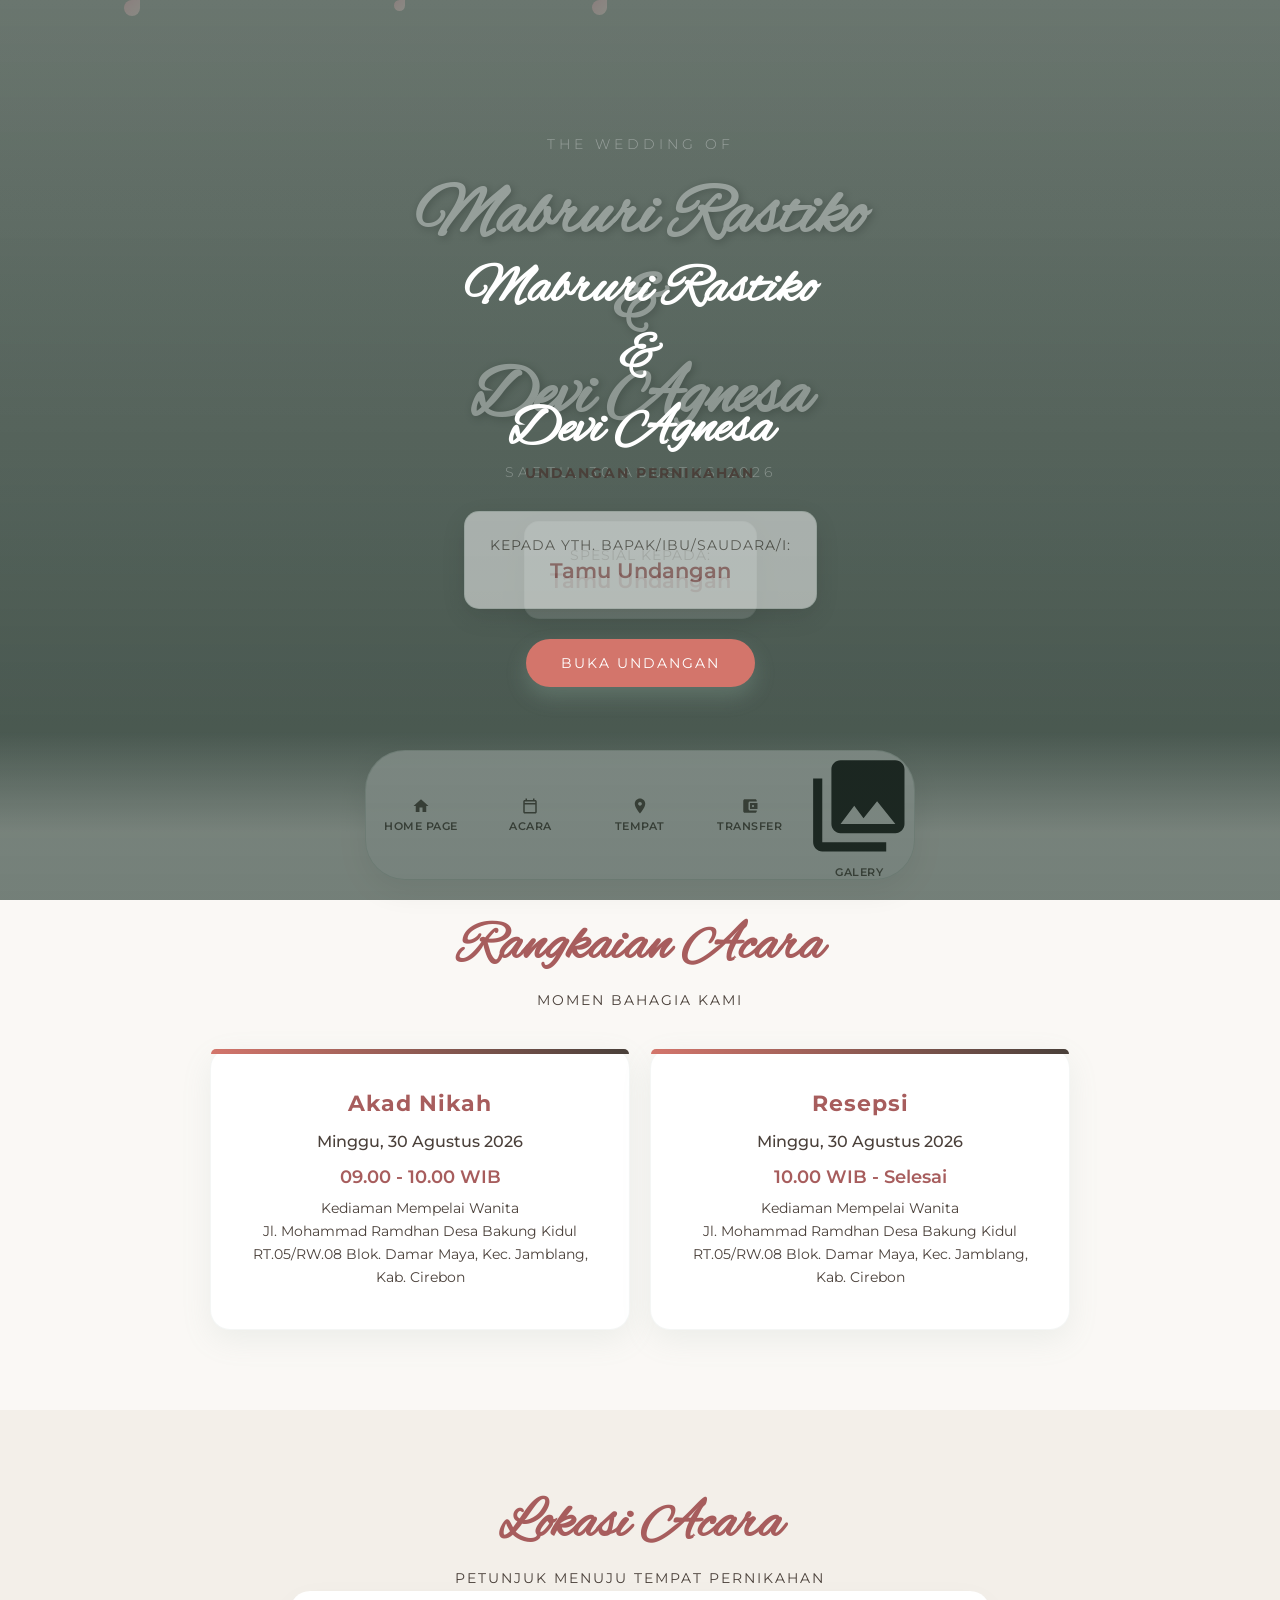
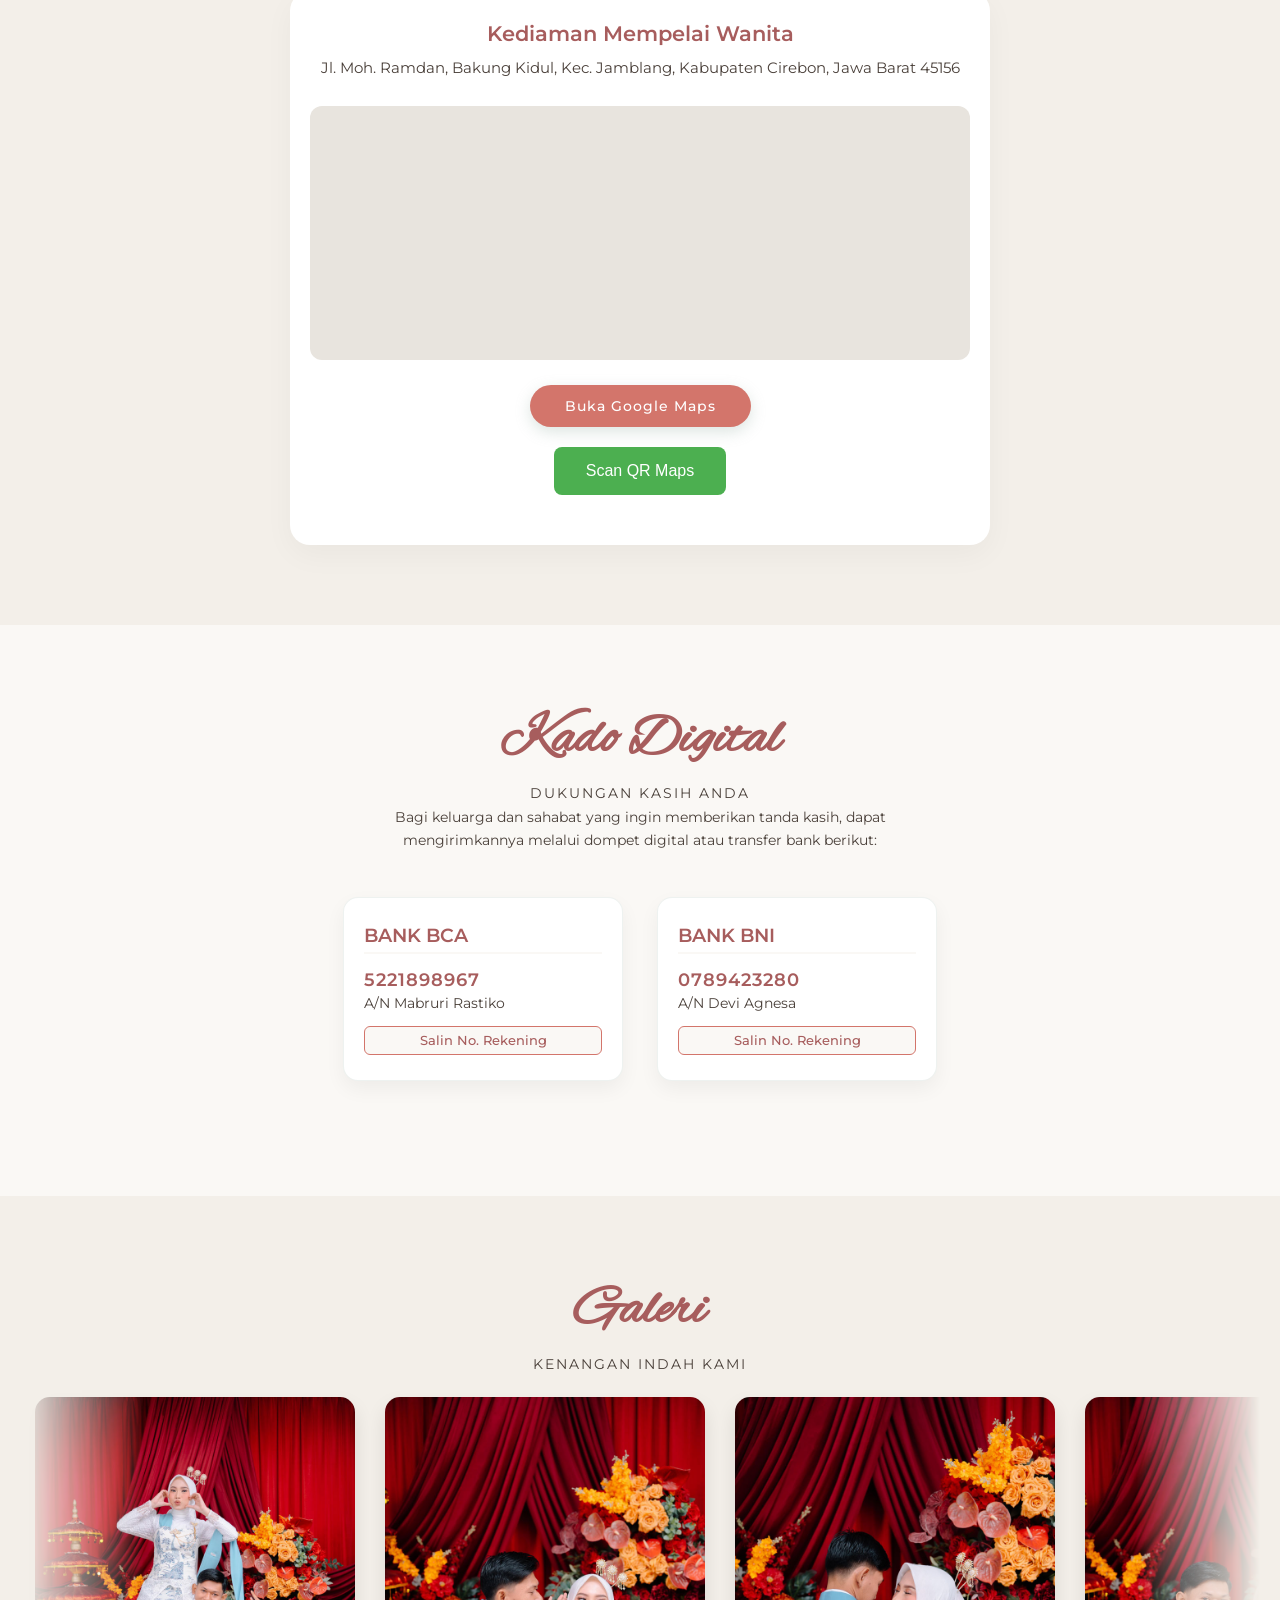
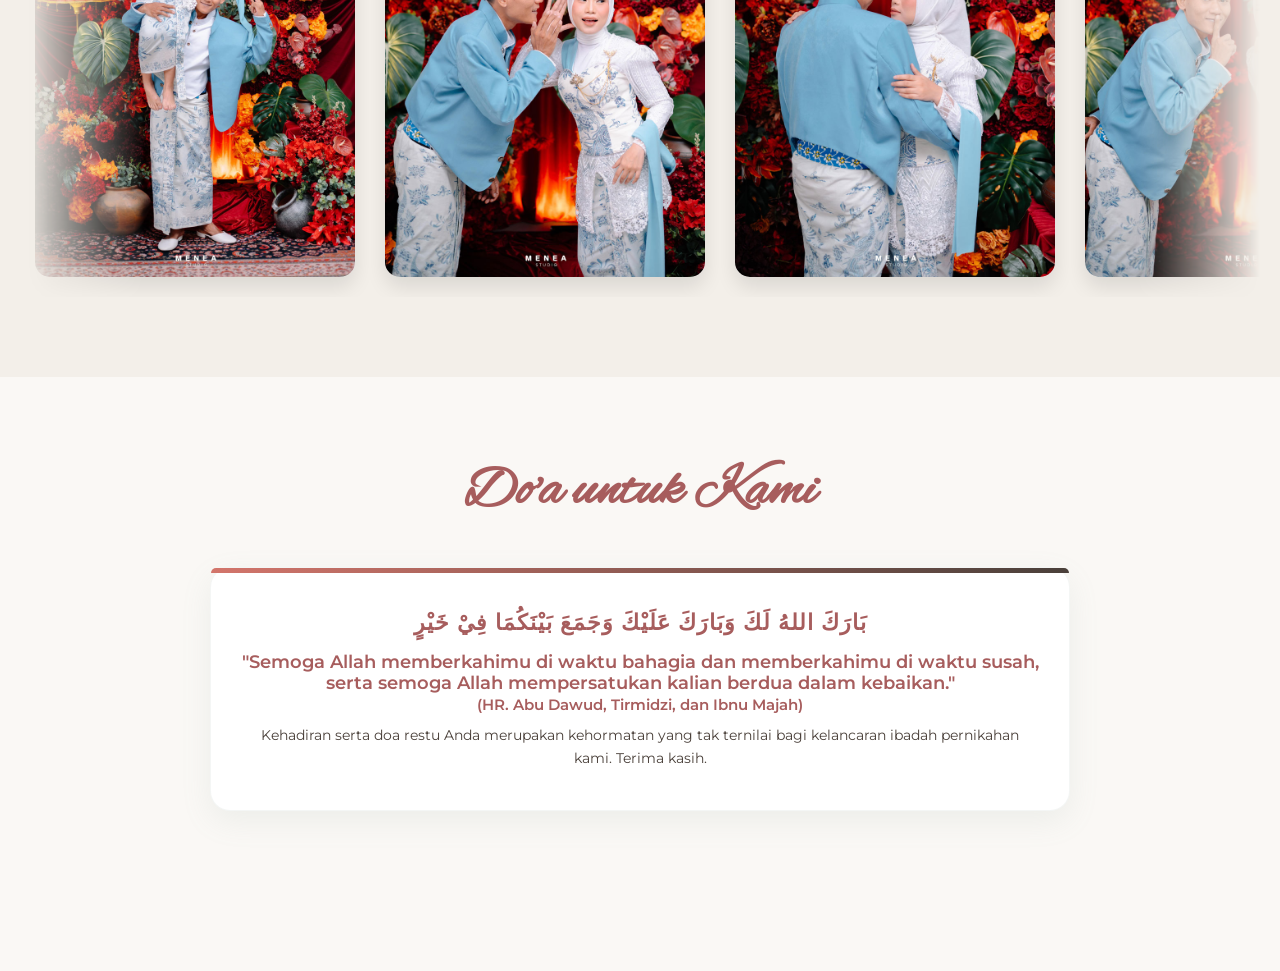
==== commit 4ab5d926: "Update index.html" ====
--- a/index.html
+++ b/index.html
@@ -919,6 +919,11 @@
             </svg>
             <span>Transfer</span>
         </a>
+<a href="#galery" class="nav-item">
+            <!-- Icon Galeri/Foto -->
+            <svg class="nav-icon" viewBox="0 0 24 24"><path d="M22 16V4c0-1.1-.9-2-2-2H8c-1.1 0-2 .9-2 2v12c0 1.1.9 2 2 2h12c1.1 0 2-.9 2-2zm-11-4l2.03 2.71L16 11l4 5H8l3-4zM2 6v14c0 1.1.9 2 2 2h14v-2H4V6H2z"/></svg>
+            <span>Galery</span>
+        </a>
     </nav>
 
     <!-- JAVASCRIPT LOGIC -->
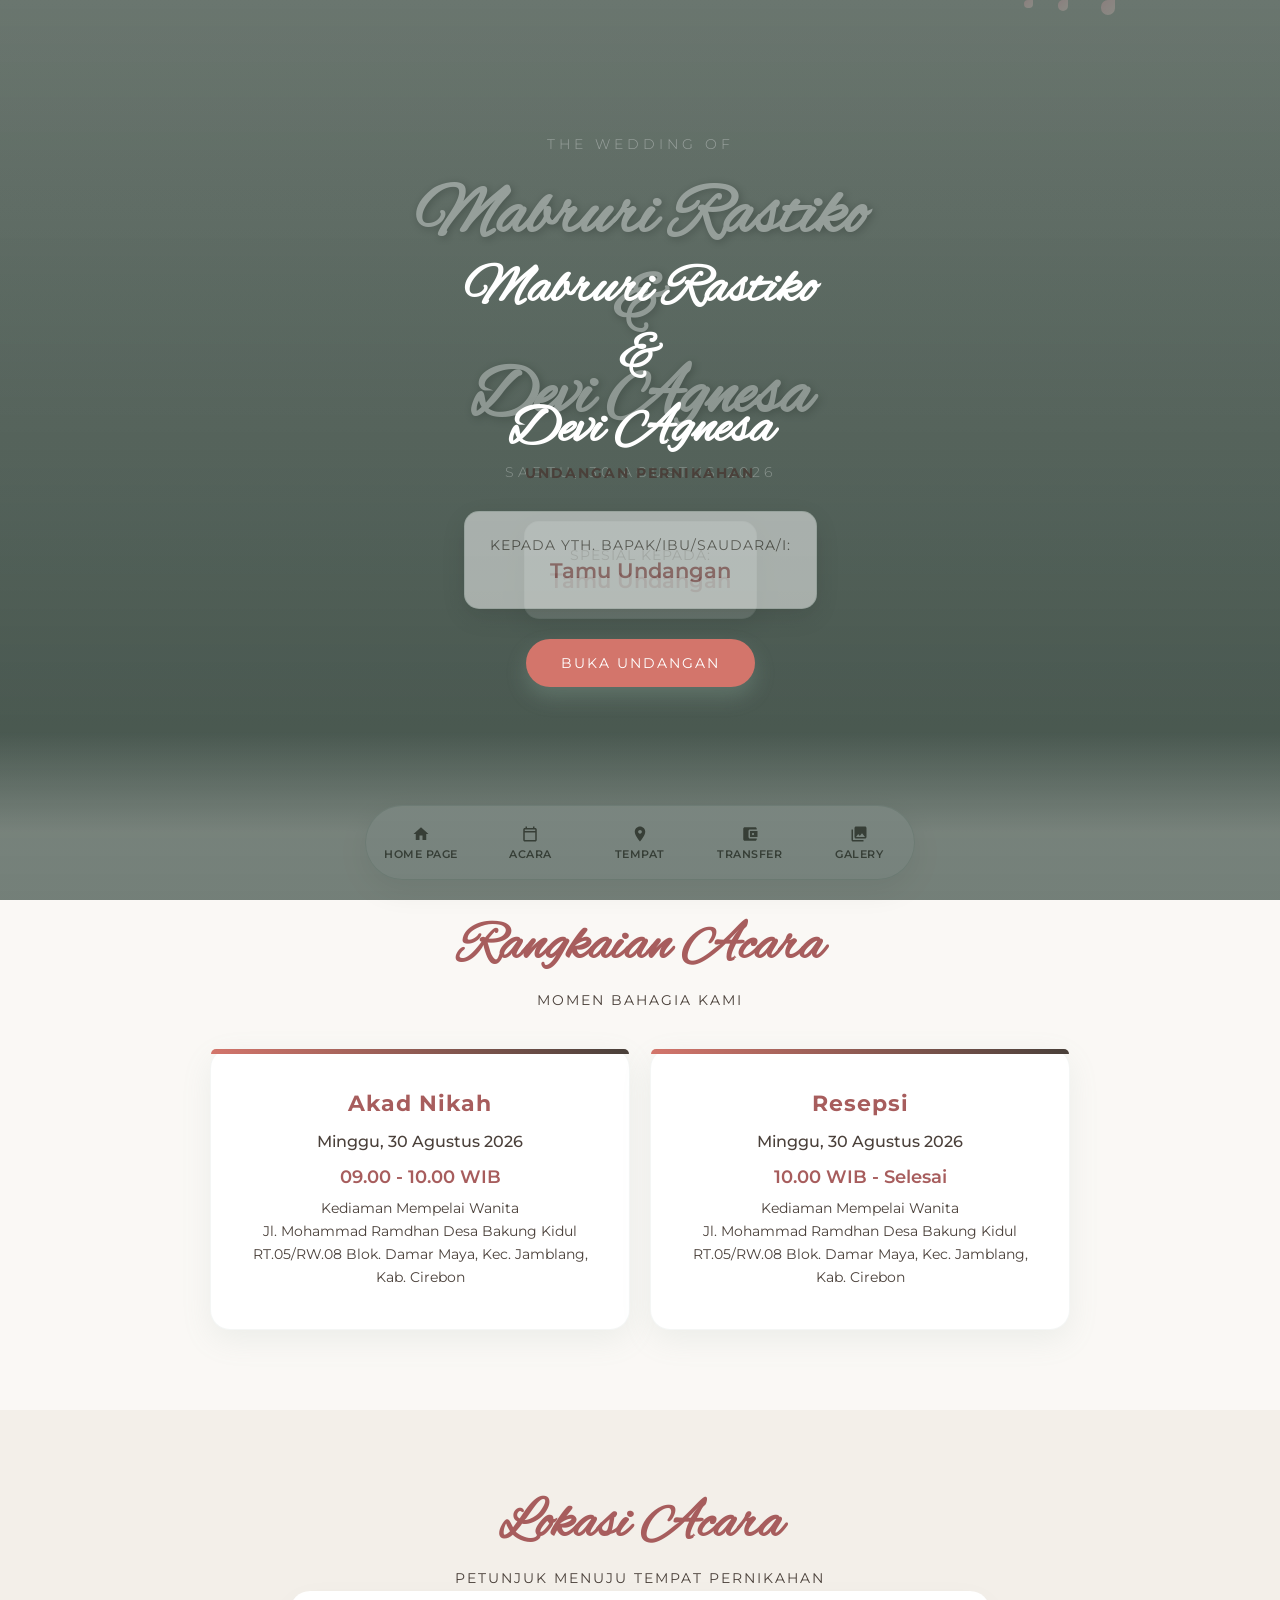
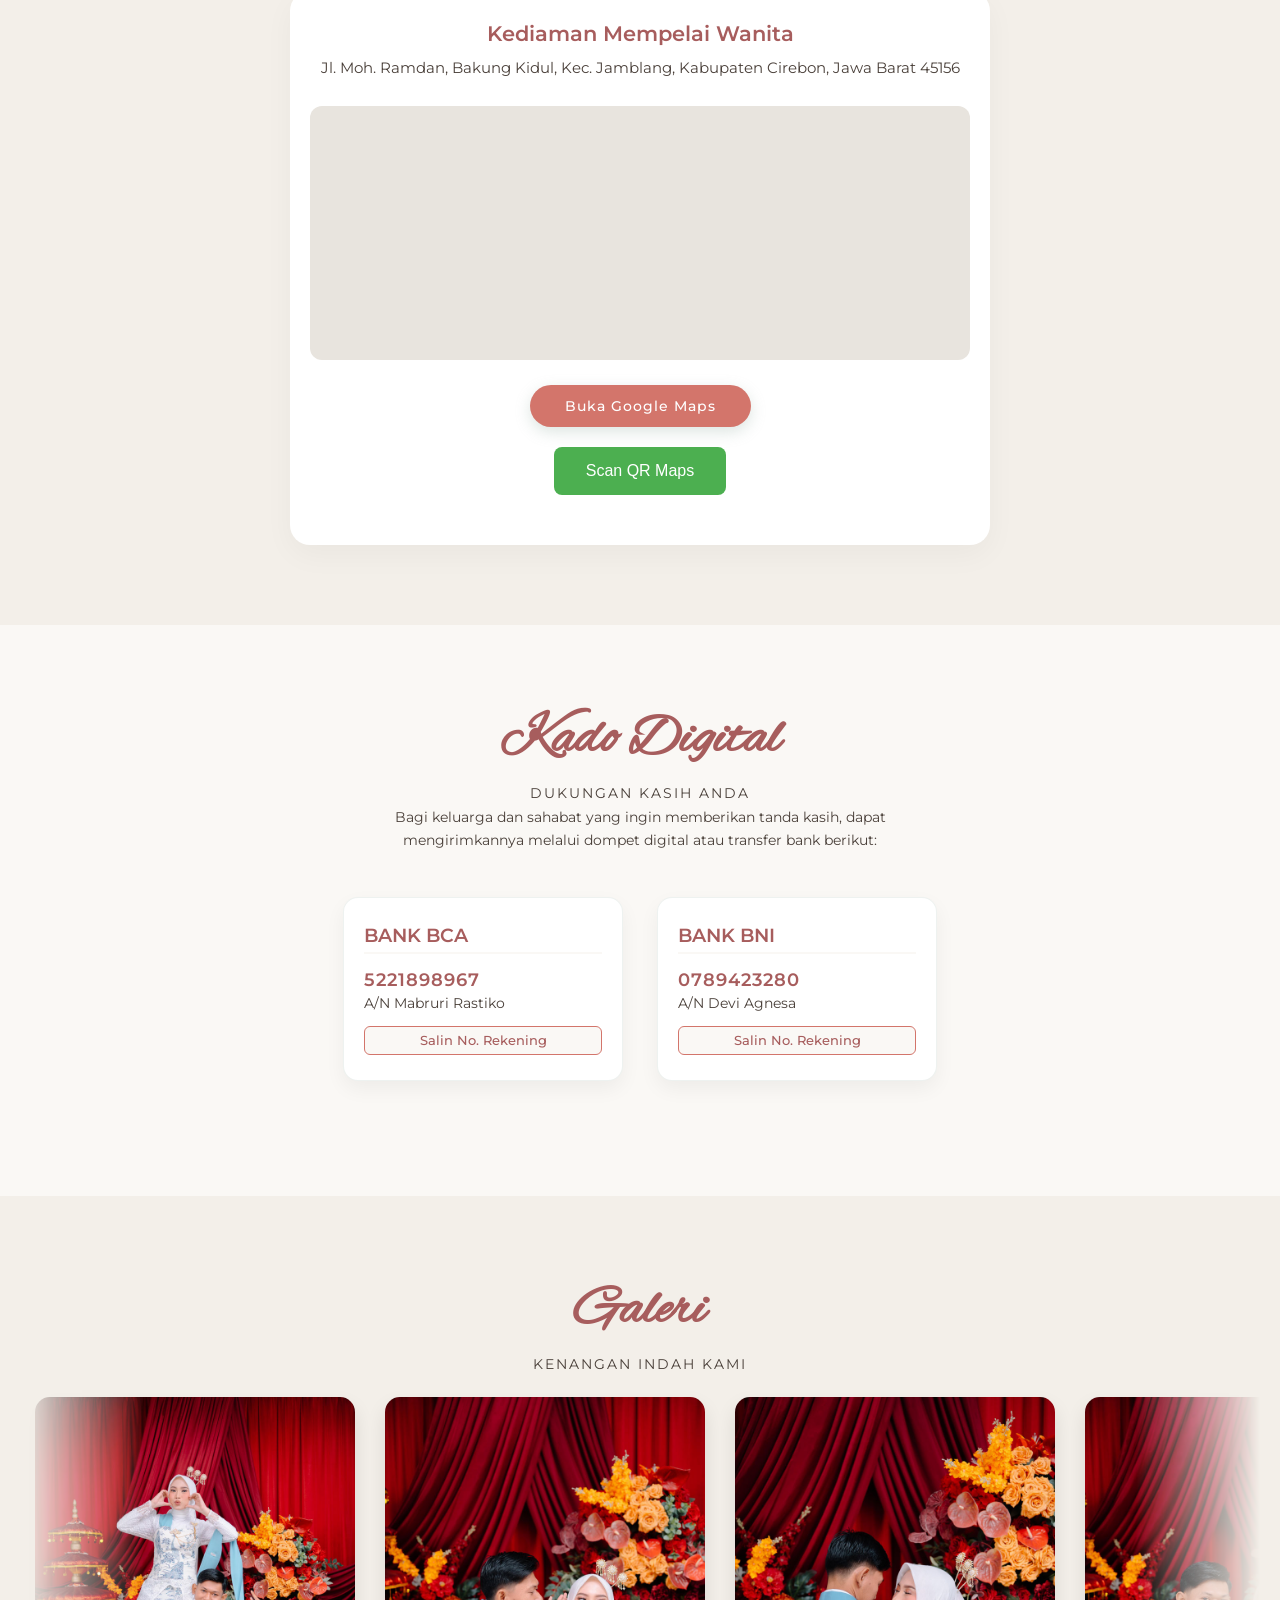
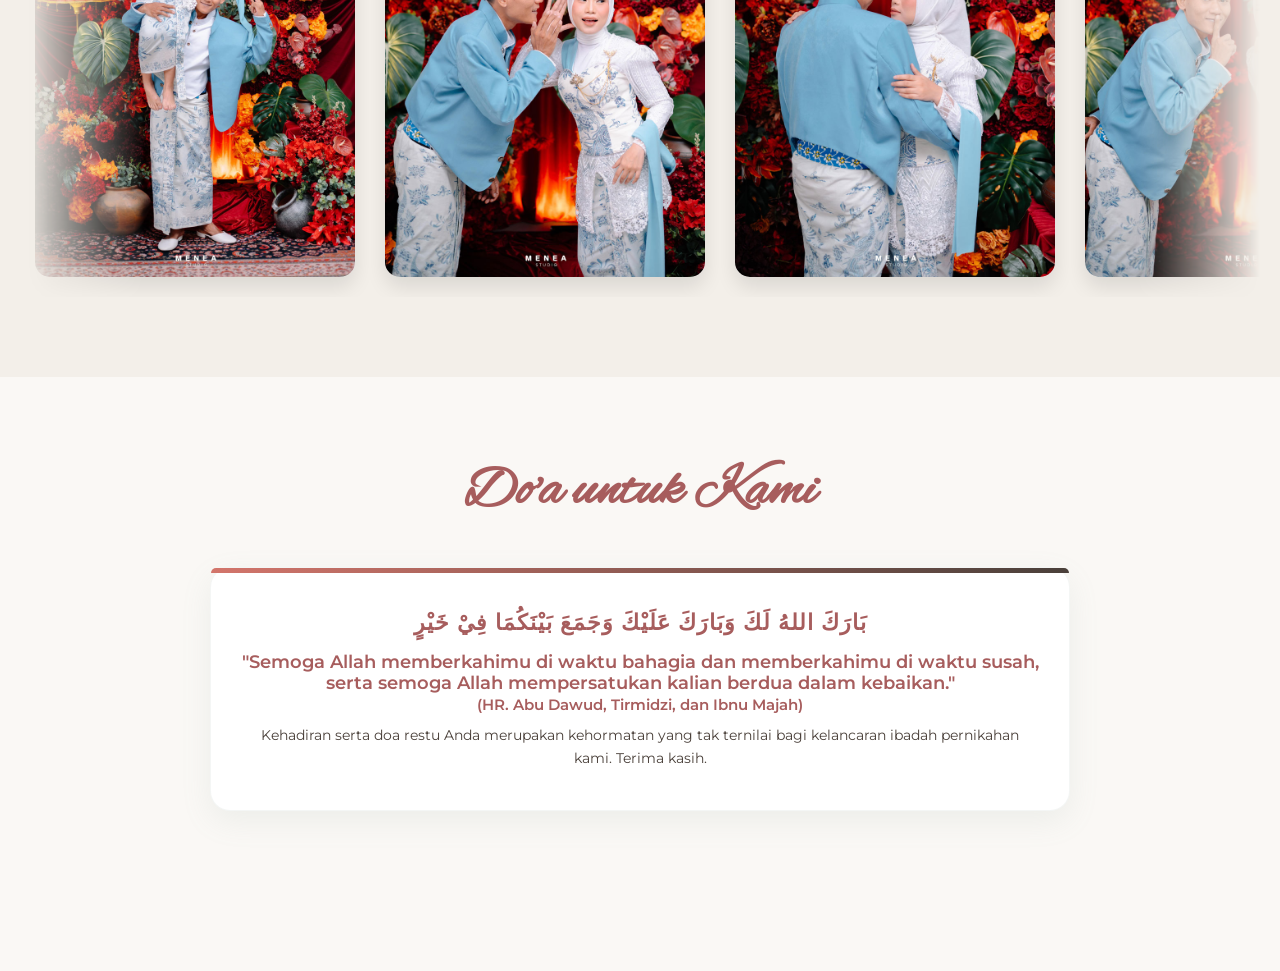
==== commit 4b3ceb9a: "Update index.html" ====
--- a/index.html
+++ b/index.html
@@ -163,7 +163,7 @@
 
 /* Struktur Halaman / Secti*/
         secti {
-            min-height: 80vh;
+            min-height: 90vh;
             padding: 80px 20px;
             display: block;
             position: relative;
@@ -921,7 +921,8 @@
         </a>
 <a href="#galery" class="nav-item">
             <!-- Icon Galeri/Foto -->
-            <svg class="nav-icon" viewBox="0 0 24 24"><path d="M22 16V4c0-1.1-.9-2-2-2H8c-1.1 0-2 .9-2 2v12c0 1.1.9 2 2 2h12c1.1 0 2-.9 2-2zm-11-4l2.03 2.71L16 11l4 5H8l3-4zM2 6v14c0 1.1.9 2 2 2h14v-2H4V6H2z"/></svg>
+            <svg class="nav-icon" width="18" height="18" viewBox="0 0 24 24" fill="currentColor">
+                <path d="M22 16V4c0-1.1-.9-2-2-2H8c-1.1 0-2 .9-2 2v12c0 1.1.9 2 2 2h12c1.1 0 2-.9 2-2zm-11-4l2.03 2.71L16 11l4 5H8l3-4zM2 6v14c0 1.1.9 2 2 2h14v-2H4V6H2z"/></svg>
             <span>Galery</span>
         </a>
     </nav>
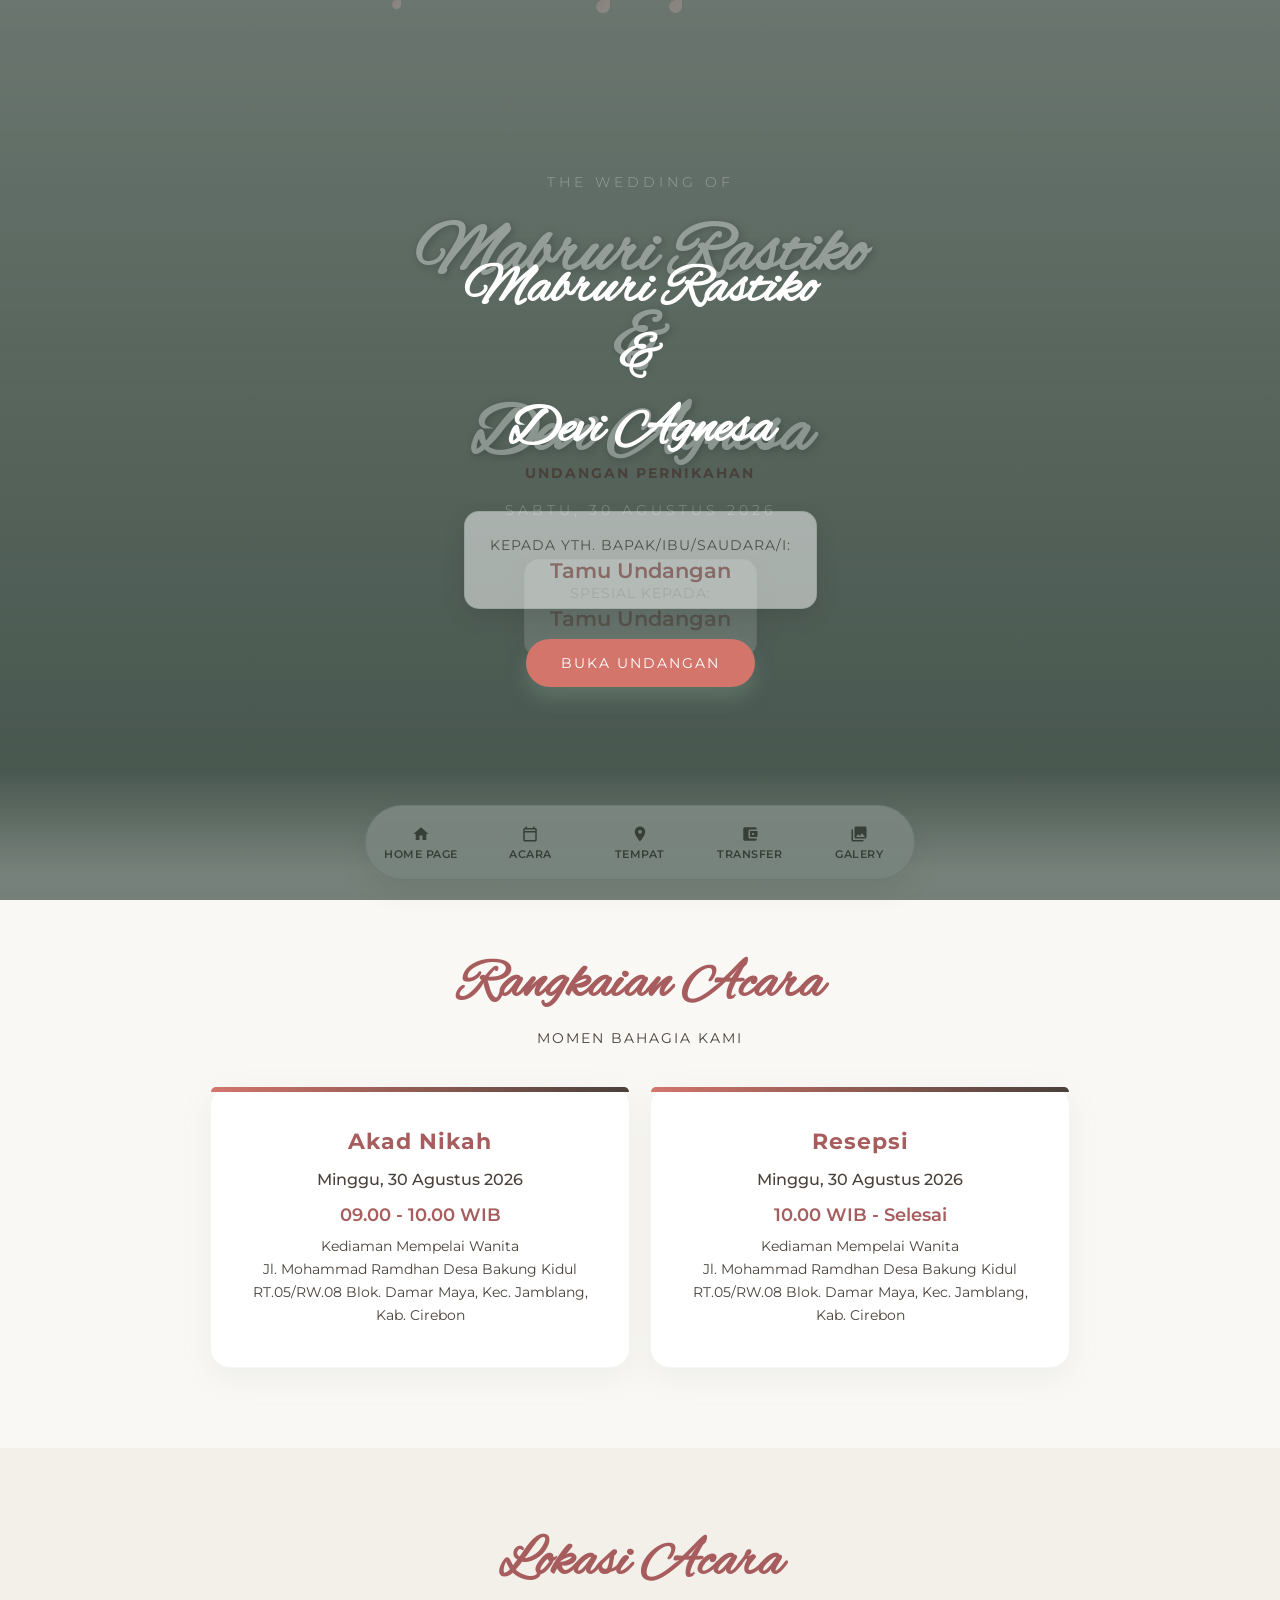
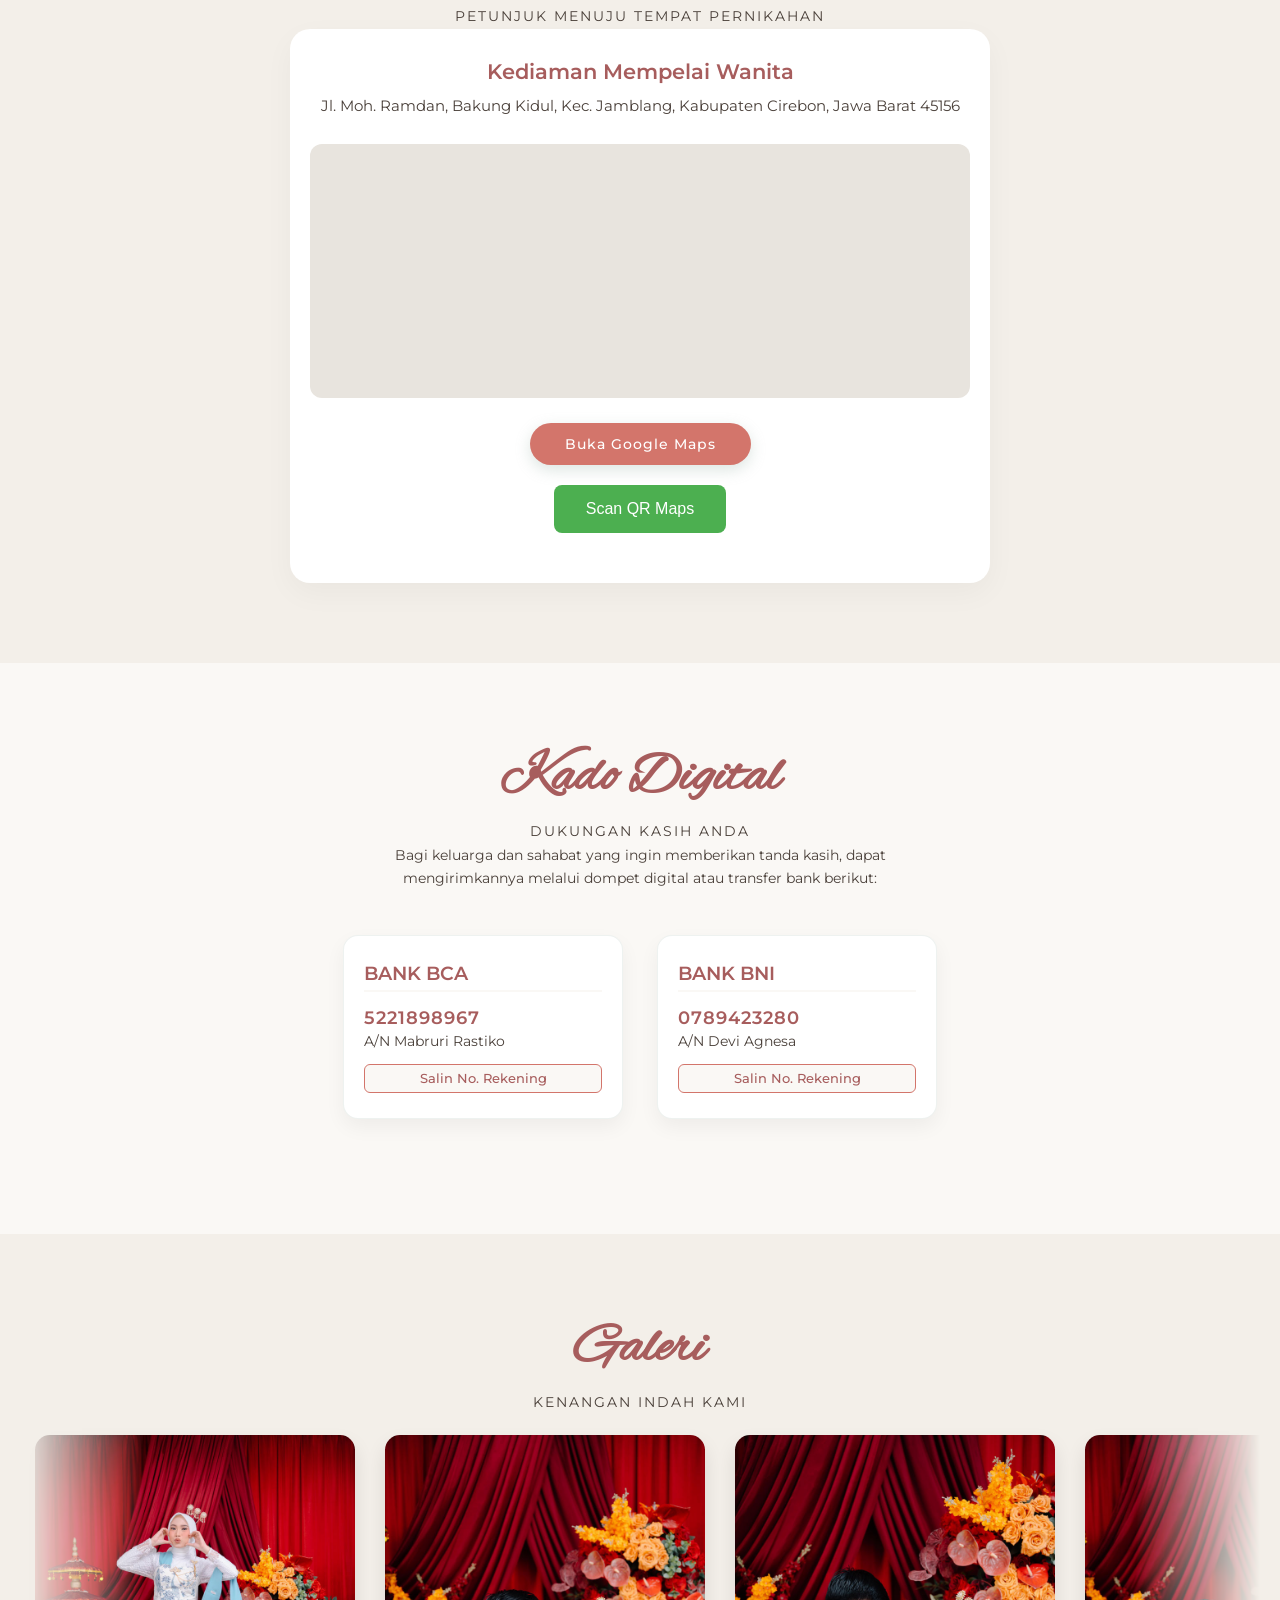
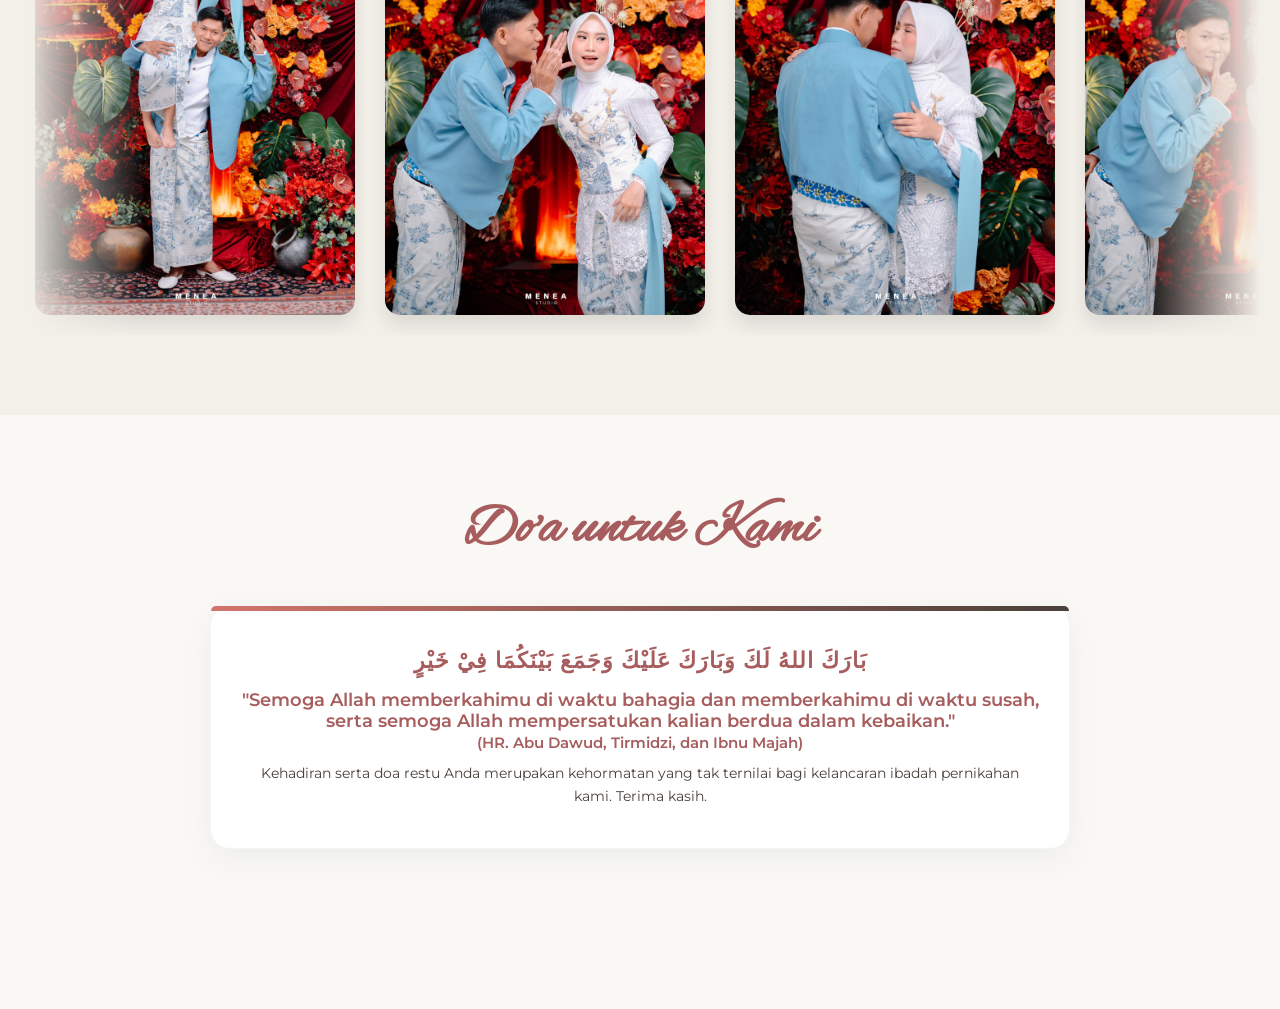
==== commit 6b894253: "Update index.html" ====
--- a/index.html
+++ b/index.html
@@ -689,7 +689,7 @@
     </audio>
 
     <!-- 1. SECTION HOME -->
-    <secti id="home">
+    <secti id="home"><br><br>
         <p class="home-subtitle">The Wedding of</p>
         <h1 class="home-title">Mabruri Rastiko <br>&<br> Devi Agnesa</h1>
         <p class="home-subtitle">Sabtu, 30 Agustus 2026</p>
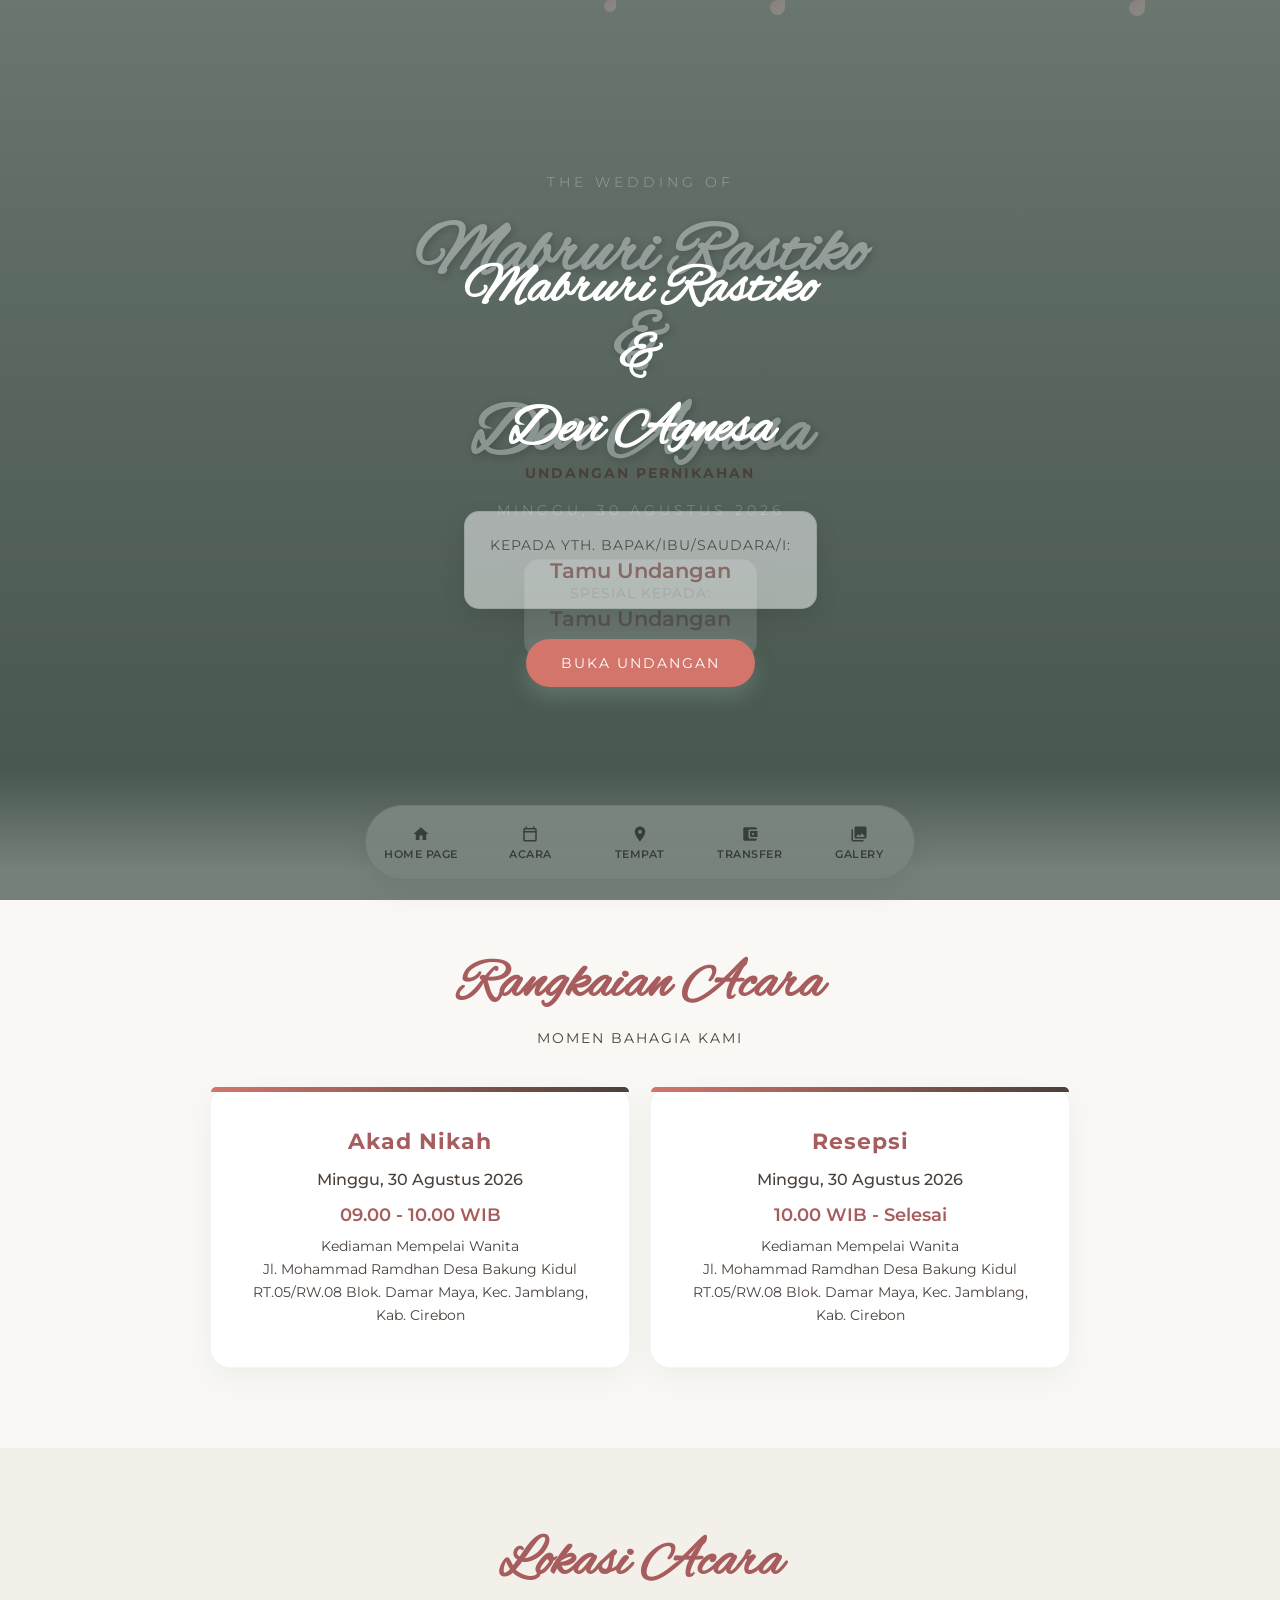
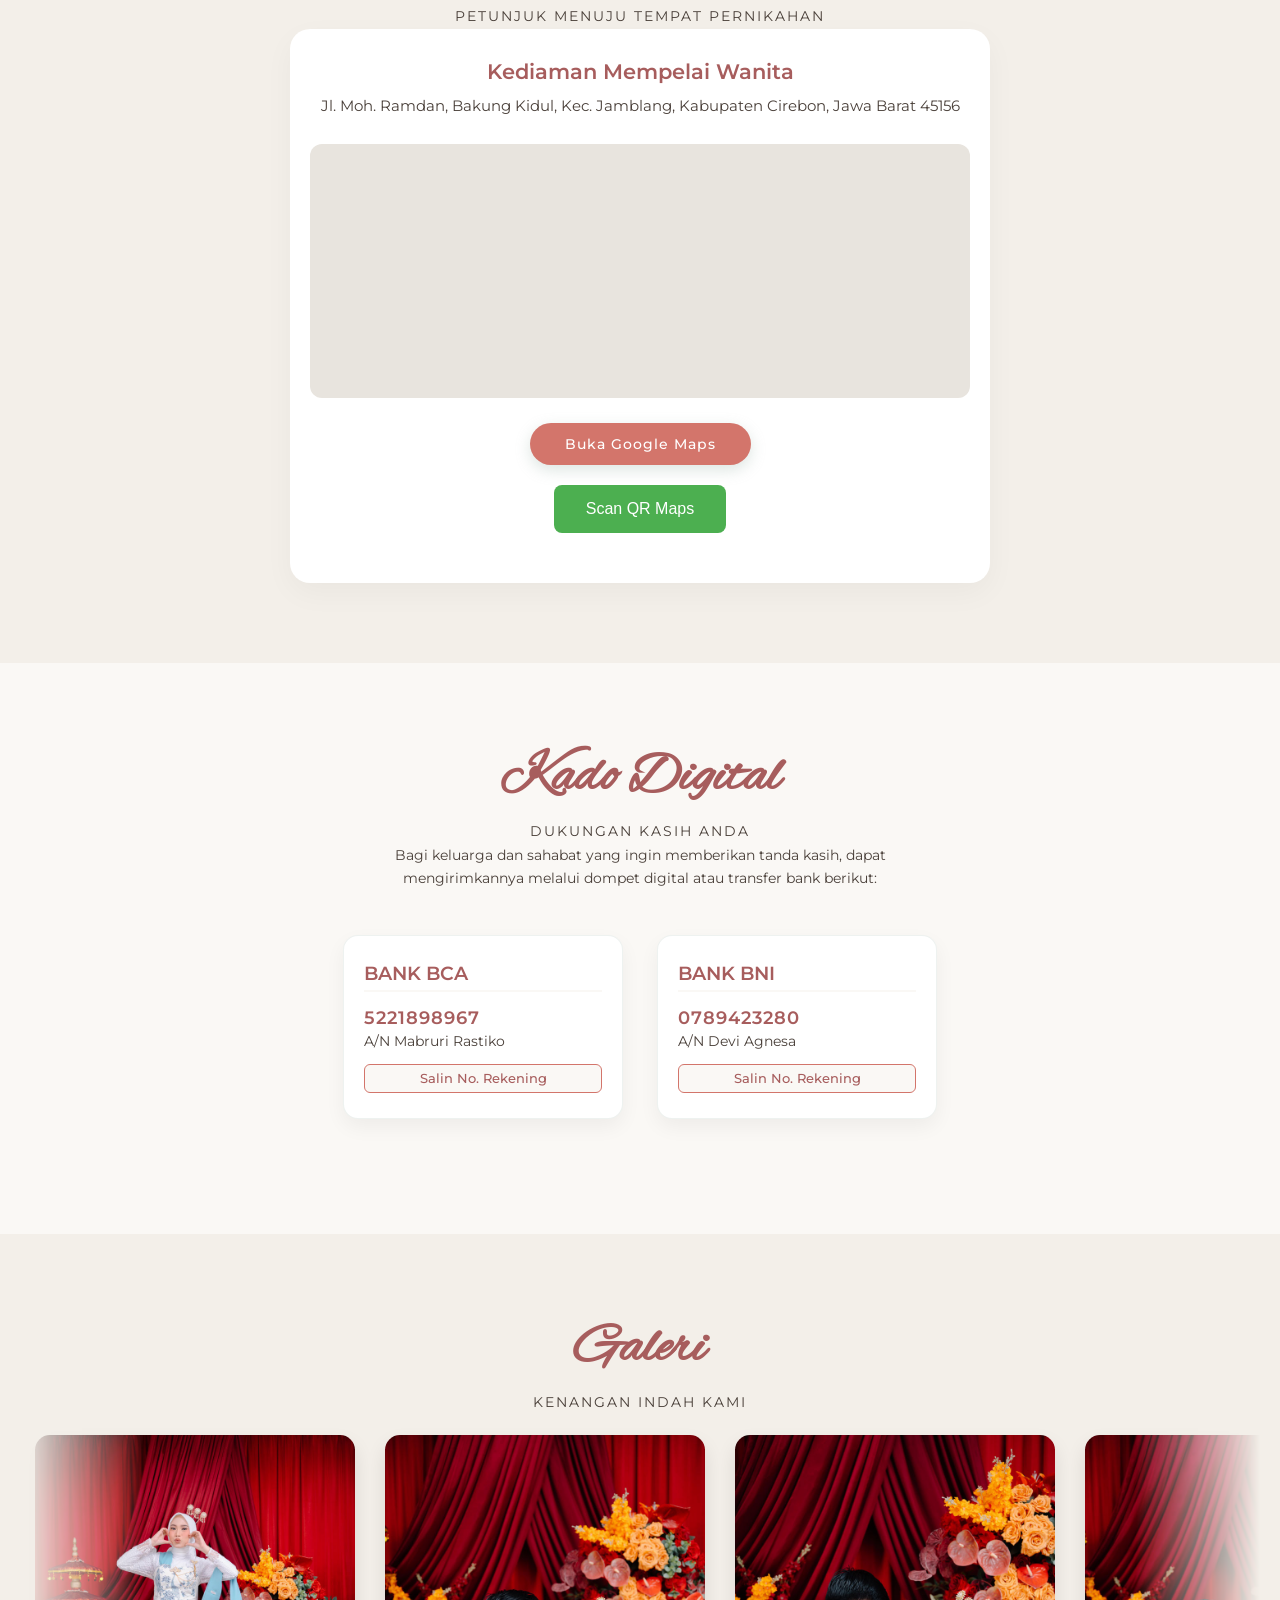
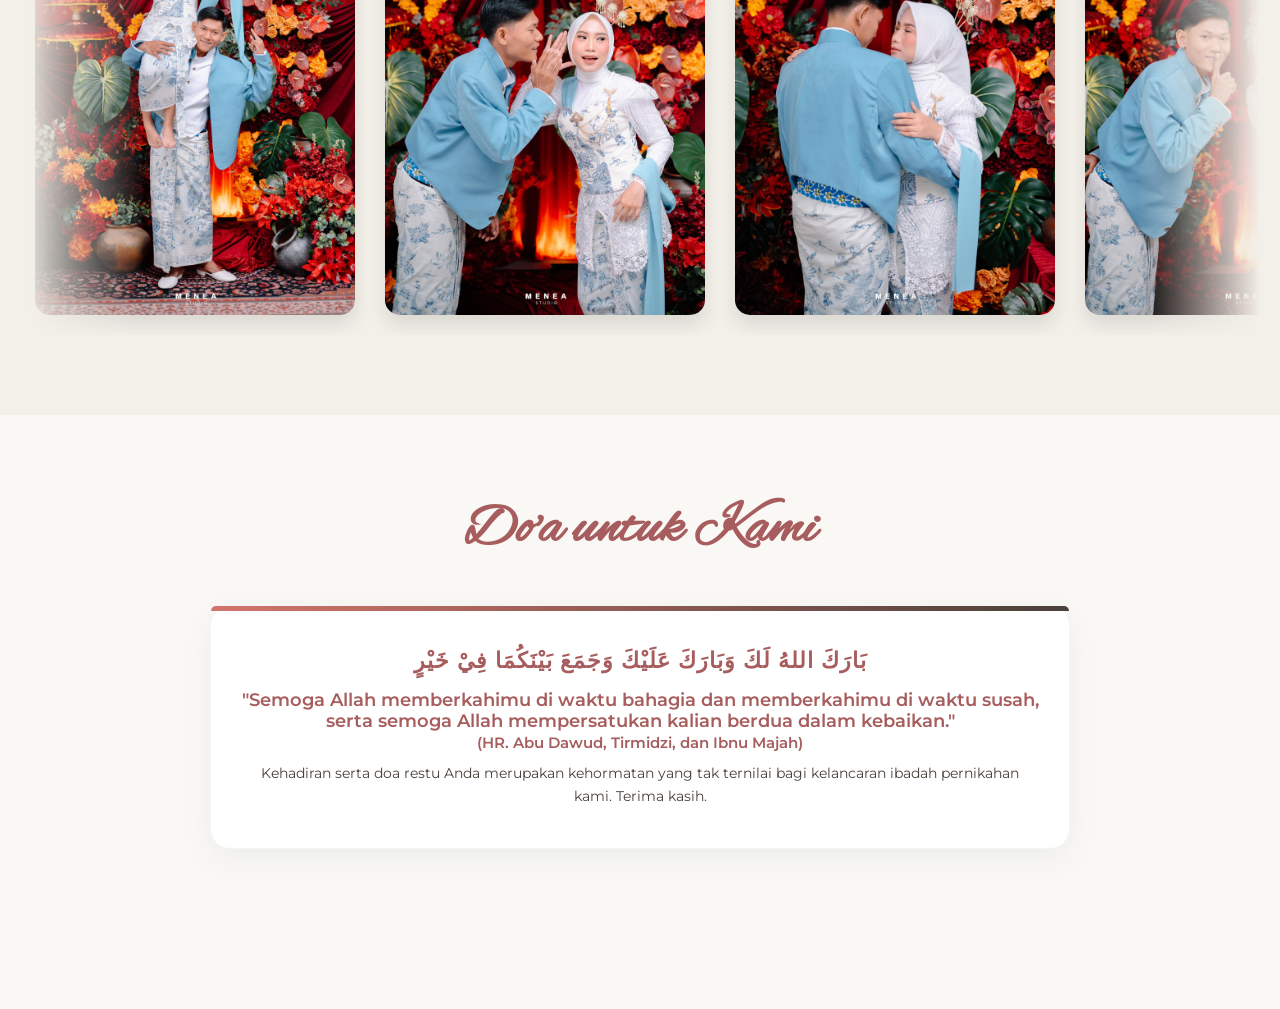
==== commit ca7be3cb: "Update index.html" ====
--- a/index.html
+++ b/index.html
@@ -692,7 +692,7 @@
     <secti id="home"><br><br>
         <p class="home-subtitle">The Wedding of</p>
         <h1 class="home-title">Mabruri Rastiko <br>&<br> Devi Agnesa</h1>
-        <p class="home-subtitle">Sabtu, 30 Agustus 2026</p>
+        <p class="home-subtitle">Minggu, 30 Agustus 2026</p>
         
         <div class="guest-box">
             <p>Spesial Kepada:</p>
